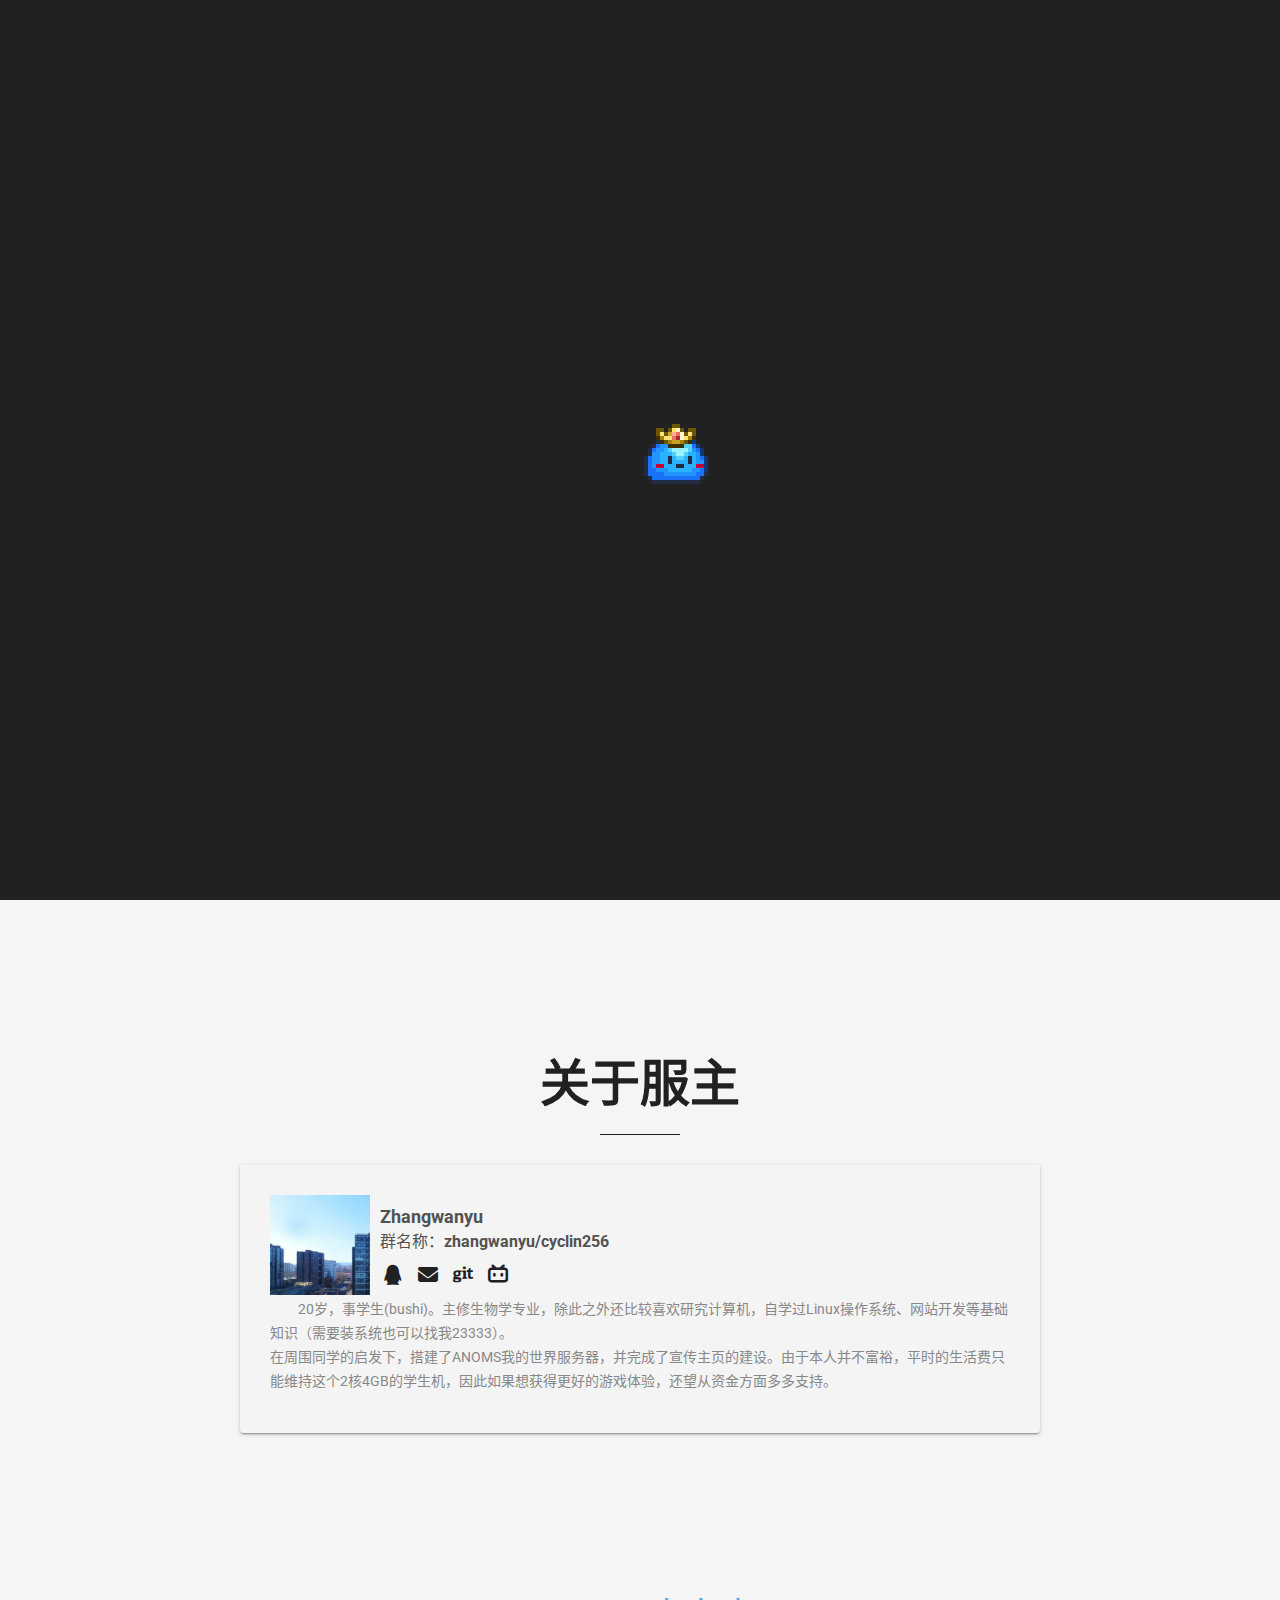
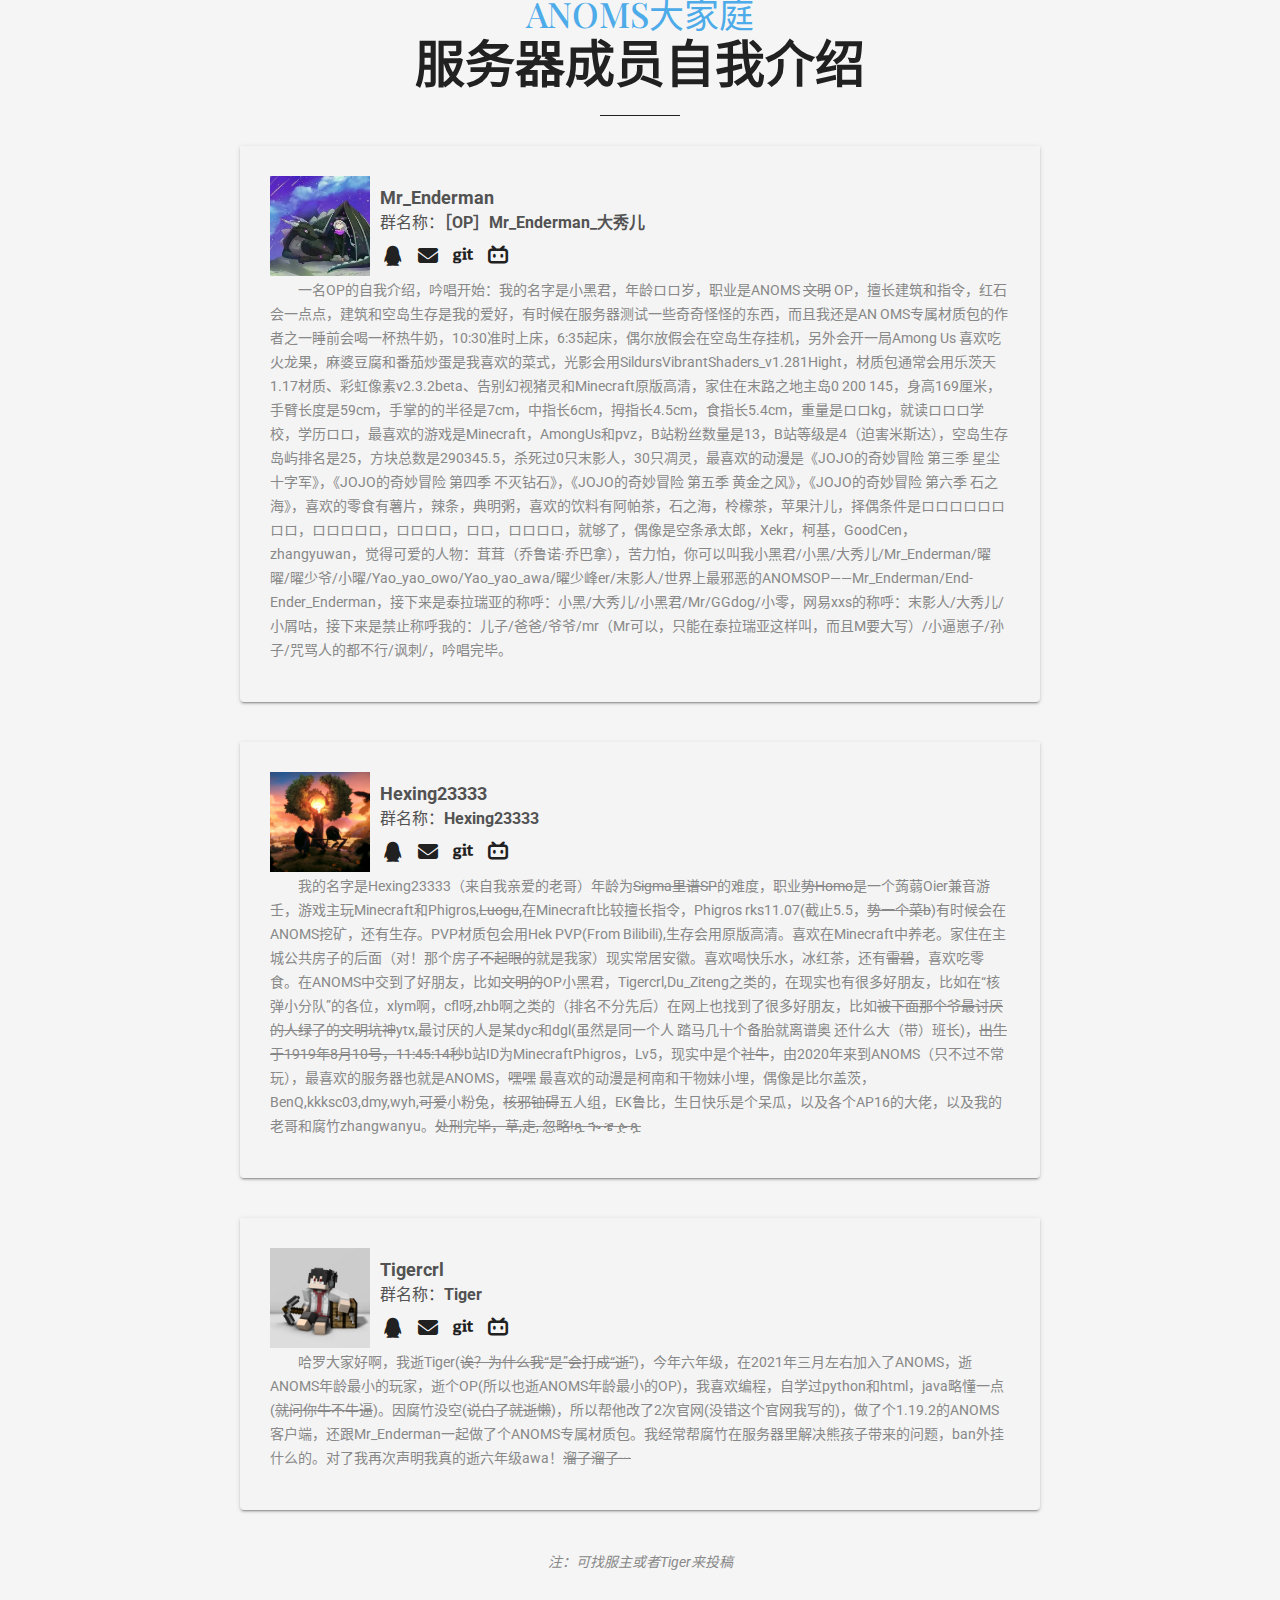
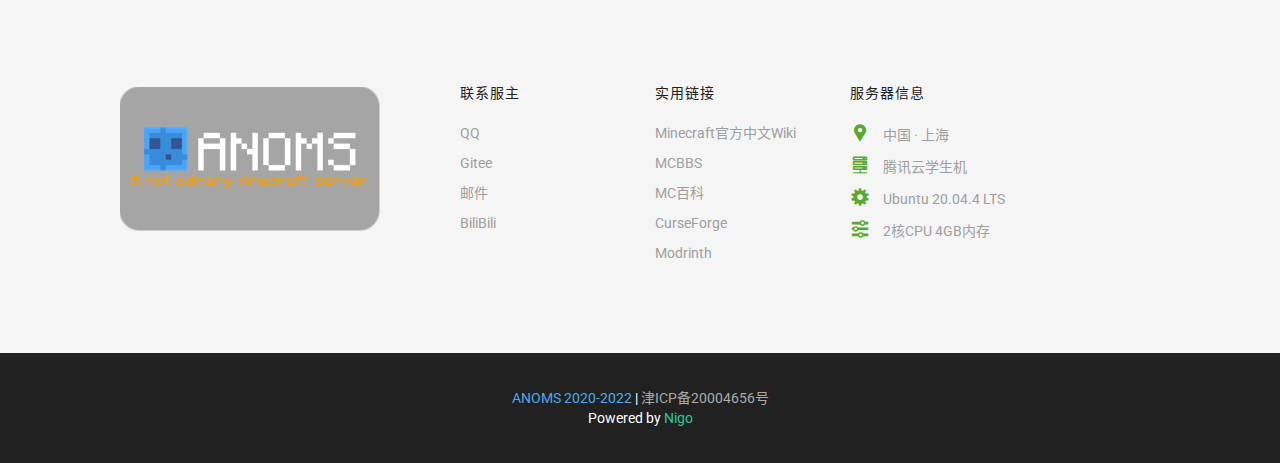
==== about/index.html @ 19be26cc "网站更新220824-1" ====
﻿<!DOCTYPE html>
<!-- ANOMS官网 By Tigercrl -->
<html lang="zh-CN">
<head>
<!-- Base Link -->
<base href="http://anoms-top.github.io/" />

<meta charset="utf-8">
<meta name="viewport" content="width=device-width, initial-scale=1">
<meta http-equiv="X-UA-Compatible" content="IE=edge">
<title>关于我们 - ANOMS纯净生存服务器</title>
<link rel="shortcut icon" href="assets/images/favicon.ico">

<!-- Core Style Sheets -->
<link rel="stylesheet" href="assets/css/master.css">
<!-- Responsive Style Sheets -->
<link rel="stylesheet" href="assets/css/responsive.css">
<!-- Revolution Style Sheets -->
<link rel="stylesheet" type="text/css" href="revolution/css/settings.css">
<link rel="stylesheet" type="text/css" href="revolution/css/layers.css">
<link rel="stylesheet" type="text/css" href="revolution/css/navigation.css">
<!-- LightBox Style Sheets -->
<link href="assets/css/lightbox.css" rel="stylesheet">
<!-- Card -->
<link rel="stylesheet" href="assets/css/card.css">
<!-- Font Awesome -->
<link rel="stylesheet" href="https://cdnjs.cloudflare.com/ajax/libs/font-awesome/6.1.1/css/all.min.css">
<!-- Server Player Counter -->
<script src="assets/js/mc-player-counter.min.js"></script>

</head>
<body>

<!--== Loader Start ==-->
<div id="loader-overlay">
  <noscript><span><p align="center"><strong class="white-color"><br>抱歉，ANOMS官网无法在无JavaScript环境下正常运行~~</strong></p></span></noscript>
  <div class="loader">
    <img src="assets/images/loader.gif" alt="加载中..."/>
  </div>
</div>
<!--== Loader End ==-->

<!--== Wrapper Start ==-->
<div class="wrapper">

  <!--== Header Start ==-->
  <nav class="navbar navbar-default navbar-fixed navbar-transparent white bootsnav on no-full no-border navbar-scrollspy">
    <div class="container">
      <!--== Start Header Navigation ==-->
      <div class="navbar-header">
        <button type="button" class="navbar-toggle" data-toggle="collapse" data-target="#navbar-menu"> <i class="tr-icon ion-android-menu"></i> </button>
        <div class="logo"> <a href="/"> <img class="logo logo-display" src="assets/images/logo-white.png"> <img class="logo logo-scrolled" src="assets/images/logo-black.png"> </a> </div>
      </div>
      <!--== End Header Navigation ==-->

      <!--== Collect the nav links, forms, and other content for toggling ==-->
      <div class="collapse navbar-collapse" id="navbar-menu">
        <ul class="nav navbar-nav navbar-center" data-in="fadeIn" data-out="fadeOut">
          <li><a class="page-scroll" href="/">主页</a></li>
          <li><a class="page-scroll" href="join/">进服说明</a></li>
          <li><a class="page-scroll" href="about/"><span class="blue-color">关于我们</span></a></li>
          <li class="dropdown"><a href="download/" class="dropdown-toggle" data-toggle="dropdown">下载</a>
            <ul class="dropdown-menu">
              <li>
                <a href="download/#modpacks">基础版整合包</a>
              </li>
              <li>
                <a href="download/#modpacks">豪华版整合包</a>
              </li>
              <li>
                <a href="download/#modpacks">Tiger的1.19辅助模组客户端</a>
              </li>
              <li>
                <a href="download/#modpacks">基岩版1.19.0安卓客户端</a>
              </li>
              <li>
                <a href="download/#resourcepacks">ANOMS专属材质包</a>
              </li>
              <li>
                <a href="download/#maps">ANOMS一周目地图</a>
              </li>
            </ul>
          </li>
          <li><a class="page-scroll" href="gallery/">画廊</a></li>
          <li><a class="page-scroll" href="blogs/">博客</a></li>
          <li><a class="page-scroll" href="donate/">捐赠</a></li>
          <li><a class="page-scroll" href="comments/">留言板</a></li>
          <li><a class="page-scroll" href="http://www.anoms.top:81/">旧版官网</a></li>
        </ul>
      </div>
      <!--== /.navbar-collapse ==-->
    </div>

  </nav>
 <!--== Header End ==-->

 <!--== Page Title Start ==-->
 <div class="transition-none">
     <section class="title-hero-bg parallax-effect" style="background-image: url(assets/images/slides/bg-1.png);">
       <div class="container">
         <div class="row">
           <div class="col-md-12">
             <div class="page-title text-center white-color">
               <h1 class="play-font font-300">关于我们</h1>
               <div class="breadcrumb mt-20">
                   <!-- Breadcrumb Start -->
                       <ul>
                         <li><a href="/">主页</a></li>
                         <li><a href="about/">关于我们</a></li>
                       </ul>
                   <!-- Breadcrumb End -->
               </div>
             </div>
           </div>
         </div>

       </div>
     </section>
 </div>
 <!--== Page Title End ==-->

 <!--== About Server Start ==-->
 <section id="why-donate" class="pb-0">
    <div class="col-md-6 col-sm-4 bg-flex bg-flex-right">
      <div class="bg-flex-holder bg-flex-cover" style="background-image: url(assets/images/logo-about.png);"></div>
    </div>
    <div class="container">
      <div class="col-md-5 col-sm-7">
        <div class="section-title">
          <h2 class="play-font blue-color">关于</h2>
          <h1 class="roboto-font text-uppercase dark-color">ANOMS服务器</h1>
          <hr class="left-line blue-bg">
        </div>
        <font size="3"><p><i class="icofont icofont-social-google-map blue-color"></i> 服务器位置：中国 · 上海<br><i class="icofont icofont-server blue-color"></i> 云服务器供应商：腾讯云<br><i class="icofont icofont-gear blue-color"></i> 操作系统：Ubuntu 20.04.4 LTS<br><i class="icofont icofont-settings blue-color"></i> 服务器配置：2核CPU 4GB内存<br><br><i class="icofont icofont-game blue-color"></i> Minecraft服务器版本：Spigot 1.17<br><i class="icofont icofont-ui-user blue-color"></i> 当前人数：<span data-playercounter-ip="www.anoms.top:25565" data-playercounter-refreshRate="15000" data-playercounter-format="{online} / {max}" ></span></p></font><br><br><br><br>
      </div>
    </div>
 </section>
 <!--== About Server End ==-->

 <!--== About Owner Start ==-->
 <section id="donate" class="pb-0">
   <div class="container-fluid remove-padding">
     <div class="row">
       <div class="col-md-12 text-center">
         <div class="section-title">
           <h1 class="roboto-font text-uppercase">关于服主</h1>
           <hr class="center_line dark-bg">
         </div>
       </div>
     </div>

     <div class="card">
      <div class="card_img">
        <img src="assets/images/avatars/Zhangwanyu.png" />
      </div>
      <div class="card_title">
        <p><font size="4"><b>Zhangwanyu</b></font><br><font size="3">群名称：<b>zhangwanyu/cyclin256</b></font></p>
      </div>
      <div class="card_site">
        <a href="tencent://message/?uin=1738296705&Site=&Menu=yes" target="_blank"><i class="fab fa-qq fa-fw"></i></a>&ensp;
        <a href="mailto:1738296705@qq.com" target="_blank"><i class="fa fa-envelope fa-fw"></i></a>&ensp;
        <a href="https://gitee.com/warrenz" target="_blank"><i class="fab fa-git fa-fw"></i></a>&ensp;
        <a href="https://space.bilibili.com/398122142" target="_blank"><i class="fab fa-bilibili fa-fw"></i></a>
      </div>
      <p class="card_desc">&emsp;&emsp;20岁，事学生(bushi)。主修生物学专业，除此之外还比较喜欢研究计算机，自学过Linux操作系统、网站开发等基础知识（需要装系统也可以找我23333）。<br>在周围同学的启发下，搭建了ANOMS我的世界服务器，并完成了宣传主页的建设。由于本人并不富裕，平时的生活费只能维持这个2核4GB的学生机，因此如果想获得更好的游戏体验，还望从资金方面多多支持。</p>
    </div><br><br>
 </section>
 <!--== About Owner End ==-->

 <!--== Player Self Introduction Start ==-->
 <section id="thanks" class="pb-0">
   <div class="container-fluid remove-padding">
     <div class="row">
       <div class="col-md-12 text-center">
         <div class="section-title">
           <h2 class="play-font blue-color">ANOMS大家庭</h2>
           <h1 class="roboto-font text-uppercase">服务器成员自我介绍</h1>
           <hr class="center_line dark-bg">
         </div>
       </div>
     </div>

    <div class="card">
      <div class="card_img">
        <img src="assets/images/avatars/Mr_Enderman.png" />
      </div>
      <div class="card_title">
        <p><font size="4"><b>Mr_Enderman</b></font><br><font size="3">群名称：<b>［OP］Mr_Enderman_大秀儿</b></font></p>
      </div>
      <div class="card_site">
        <a href="tencent://message/?uin=1872183372&Site=&Menu=yes" target="_blank"><i class="fab fa-qq fa-fw"></i></a>&ensp;
        <a href="mailto:1872183372@qq.com" target="_blank"><i class="fa fa-envelope fa-fw"></i></a>&ensp;
        <a href="https://gitee.com/Mr_Enderman_awa" target="_blank"><i class="fab fa-git fa-fw"></i></a>&ensp;
        <a href="https://space.bilibili.com/1019751414" target="_blank"><i class="fab fa-bilibili fa-fw"></i></a>
      </div>
      <p class="card_desc">&emsp;&emsp;一名OP的自我介绍，吟唱开始：我的名字是小黑君，年龄ロロ岁，职业是ANOMS <del>文明</del> OP，擅长建筑和指令，红石会一点点，建筑和空岛生存是我的爱好，有时候在服务器测试一些奇奇怪怪的东西，而且我还是AN OMS专属材质包的作者之一睡前会喝一杯热牛奶，10:30准时上床，6:35起床，偶尔放假会在空岛生存挂机，另外会开一局Among Us 喜欢吃火龙果，麻婆豆腐和番茄炒蛋是我喜欢的菜式，光影会用SildursVibrantShaders_v1.281Hight，材质包通常会用乐茨天1.17材质、彩虹像素v2.3.2beta、告别幻视猪灵和Minecraft原版高清，家住在末路之地主岛0 200 145，身高169厘米，手臂长度是59cm，手掌的的半径是7cm，中指长6cm，拇指长4.5cm，食指长5.4cm，重量是ロロkg，就读ロロロ学校，学历ロロ，最喜欢的游戏是Minecraft，AmongUs和pvz，B站粉丝数量是13，B站等级是4（迫害米斯达），空岛生存岛屿排名是25，方块总数是290345.5，杀死过0只末影人，30只凋灵，最喜欢的动漫是《JOJO的奇妙冒险 第三季 星尘十字军》，《JOJO的奇妙冒险 第四季 不灭钻石》，《JOJO的奇妙冒险 第五季 黄金之风》，《JOJO的奇妙冒险 第六季 石之海》，喜欢的零食有薯片，辣条，典明粥，喜欢的饮料有阿帕茶，石之海，柃檬茶，苹果汁儿，择偶条件是ロロロロロロロロ，ロロロロロ，ロロロロ，ロロ，ロロロロ，就够了，偶像是空条承太郎，Xekr，柯基，GoodCen，zhangyuwan，觉得可爱的人物：茸茸（乔鲁诺·乔巴拿），苦力怕，你可以叫我小黑君/小黑/大秀儿/Mr_Enderman/曜曜/曜少爷/小曜/Yao_yao_owo/Yao_yao_awa/曜少峰er/末影人/世界上最邪恶的ANOMSOP——Mr_Enderman/End- Ender_Enderman，接下来是泰拉瑞亚的称呼：小黑/大秀儿/小黑君/Mr/GGdog/小零，网易xxs的称呼：末影人/大秀儿/小屑咕，接下来是禁止称呼我的：儿子/爸爸/爷爷/mr（Mr可以，只能在泰拉瑞亚这样叫，而且M要大写）/小逼崽子/孙子/咒骂人的都不行/讽刺/，吟唱完毕。</p>
    </div><br><br>

    <div class="card">
      <div class="card_img">
        <img src="assets/images/avatars/Hexing23333.png" />
      </div>
      <div class="card_title">
        <p><font size="4"><b>Hexing23333</b></font><br><font size="3">群名称：<b>Hexing23333</b></font></p>
      </div>
      <div class="card_site">
        <a href="tencent://message/?uin=2531798579&Site=&Menu=yes" target="_blank"><i class="fab fa-qq fa-fw"></i></a>&ensp;
        <a href="mailto:2531798579@qq.com" target="_blank"><i class="fa fa-envelope fa-fw"></i></a>&ensp;
        <a href="https://gitee.com/HexFromIng" target="_blank"><i class="fab fa-git fa-fw"></i></a>&ensp;
        <a href="https://space.bilibili.com/506007494" target="_blank"><i class="fab fa-bilibili fa-fw"></i></a>
      </div>
      <p class="card_desc">&emsp;&emsp;我的名字是Hexing23333（来自我亲爱的老哥）年龄为<del>Sigma里谱SP</del>的难度，职业<del>势Homo</del>是一个蒟蒻Oier兼音游壬，游戏主玩Minecraft和Phigros,<del>Luogu</del>,在Minecraft比较擅长指令，Phigros rks11.07(截止5.5，<del>势一个菜b</del>)有时候会在ANOMS挖矿，还有生存。PVP材质包会用Hek PVP(From Bilibili),生存会用原版高清。喜欢在Minecraft中养老。家住在主城公共房子的后面（对！那个房子<del>不起眼的</del>就是我家）现实常居安徽。喜欢喝快乐水，冰红茶，还有<del>雷碧</del>，喜欢吃零食。在ANOMS中交到了好朋友，比如<del>文明的</del>OP小黑君，Tigercrl,Du_Ziteng之类的，在现实也有很多好朋友，比如在“核弹小分队”的各位，xlym啊，cfl呀,zhb啊之类的（排名不分先后）在网上也找到了很多好朋友，比如<del>被下面那个爷最讨厌的人绿了的文明坑神</del>ytx,最讨厌的人是某dyc和dgl(虽然是同一个人 踏马几十个备胎就离谱奥 还什么大（带）班长)，<del>出生于1919年8月10号，11:45:14秒</del>b站ID为MinecraftPhigros，Lv5，现实中是个<del>社牛</del>，由2020年来到ANOMS（只不过不常玩），最喜欢的服务器也就是ANOMS，<del>嘿嘿</del> 最喜欢的动漫是柯南和干物妹小埋，偶像是比尔盖茨，BenQ,kkksc03,dmy,wyh,<del>可爱</del>小粉兔，<del>核邪铀碍</del>五人组，EK鲁比，生日快乐是个呆瓜，以及各个AP16的大佬，以及我的老哥和腐竹zhangwanyu。<del>处刑完毕，草,走, 忽略!ጿ ኈ ቼ ዽ ጿ</del></p>
    </div><br><br>

    <div class="card">
      <div class="card_img">
        <img src="assets/images/avatars/Tigercrl.png" />
      </div>
      <div class="card_title">
        <p><font size="4"><b>Tigercrl</b></font><br><font size="3">群名称：<b>Tiger</b></font></p>
      </div>
      <div class="card_site">
        <a href="tencent://message/?uin=1577438625&Site=&Menu=yes" target="_blank"><i class="fab fa-qq fa-fw"></i></a>&ensp;
        <a href="mailto:1577438625@qq.com" target="_blank"><i class="fa fa-envelope fa-fw"></i></a>&ensp;
        <a href="https://gitee.com/Tigercrl" target="_blank"><i class="fab fa-git fa-fw"></i></a>&ensp;
        <a href="https://space.bilibili.com/627638767" target="_blank"><i class="fab fa-bilibili fa-fw"></i></a>
      </div>
      <p class="card_desc">&emsp;&emsp;哈罗大家好啊，我逝Tiger(<del>诶？为什么我“是”会打成“逝”</del>)，今年六年级，在2021年三月左右加入了ANOMS，逝ANOMS年龄最小的玩家，逝个OP(所以也逝ANOMS年龄最小的OP)，我喜欢编程，自学过python和html，java略懂一点(<del>就问你牛不牛逼</del>)。因腐竹没空(<del>说白了就逝懒</del>)，所以帮他改了2次官网(没错这个官网我写的)，做了个1.19.2的ANOMS客户端，还跟Mr_Enderman一起做了个ANOMS专属材质包。我经常帮腐竹在服务器里解决熊孩子带来的问题，ban外挂什么的。对了我再次声明我真的逝六年级awa！<del>溜了溜了···</del></p>
    </div><br><br>

     <p align="center"><i>注：可找服主或者Tiger来投稿</i>

   </div>
 </section>
 <!--== Player Self Introduction End ==-->

  <!--== Footer Start ==-->
  <footer class="footer" id="footer">
    <div class="footer-main">
      <div class="container">
        <div class="row">
          <div class="col-sm-6 col-md-4">
            <div class="widget widget-text">
              <div class="logo-footer"><br><a href="/"> <img class="img-responsive" src="assets/images/logo-footer-dark.png" alt=""></a> </div>
            </div>
          </div>
          <div class="col-sm-6 col-md-2">
            <div class="widget widget-links">
              <h5 class="widget-title">联系服主</h5>
              <ul>
                <li><a href="tencent://message/?uin=1738296705&Site=&Menu=yes" target="_blank">QQ</a></li>
                <li><a href="https://gitee.com/warrenz" target="_blank">Gitee</a></li>
                <li><a href="mailto:1738296705@qq.com">邮件</a></li>
                <li><a href="https://space.bilibili.com/398122142" target="_blank">BiliBili</a></li>
              </ul>
            </div>
          </div>
          <div class="col-sm-6 col-md-2">
            <div class="widget widget-links">
              <h5 class="widget-title">实用链接</h5>
              <ul>
                <li><a href="https://minecraft.fandom.com/zh/wiki/Minecraft_Wiki" target="_blank">Minecraft官方中文Wiki</a></li>
                <li><a href="https://www.mcbbs.net/" target="_blank">MCBBS</a></li>
                <li><a href="https://www.mcmod.cn/" target="_blank">MC百科</a></li>
                <li><a href="https://www.curseforge.com/minecraft/mc-mods" target="_blank">CurseForge</a></li>
                <li><a href="https://www.modrinth.com/" target="_blank">Modrinth</a></li>
              </ul>
            </div>
          </div>
          <div class="col-sm-6 col-md-4">
            <div class="widget widget-text widget-links">
              <h5 class="widget-title">服务器信息</h5>
              <ul>
                <li> <i class="icofont icofont-social-google-map"></i> 中国 · 上海</li>
                <li> <i class="icofont icofont-server"></i> 腾讯云学生机</li>
                <li> <i class="icofont icofont-gear"></i> <a href="https://cn.ubuntu.com/" target="_blank">Ubuntu 20.04.4 LTS</a> </li>
                <li> <i class="icofont icofont-settings"></i> 2核CPU 4GB内存</li>
              </ul>
            </div>
          </div>
        </div>
      </div>
    </div>
    <div class="footer-copyright">
      <div class="container">
        <div class="row">
          <div class="col-md-12">
            <div class="copy-right text-center"><span class="blue-color">ANOMS 2020-2022</span> | <a href="http://beian.miit.gov.cn/" class="grey-color" target="_blank">津ICP备20004656号</a></div>
            <div class="copy-right text-center">Powered by <span class="green-color">Nigo</span></div>
          </div>
        </div>
      </div>
    </div>
  </footer>
  <!--== Footer End ==-->

</div>
<!--== Wrapper End ==-->

<!--== Javascript Plugins ==-->
<script src="http://www.google.cn/maps/api/js?key=AIzaSyDJNGOwO2hJpJ9kz8e0UUPjZhEbgDJTTXE"></script>
<script src="assets/js/jquery.min.js"></script>
<script src="assets/js/smoothscroll.js"></script>
<script src="assets/js/plugins.js"></script>
<script src="assets/js/master.js"></script>
<script src="assets/js/lightbox.min.js"></script>
<script src="assets/js/awa.js"></script>

<!-- Revolution js Files -->
<script src="revolution/js/jquery.themepunch.tools.min.js"></script>
<script src="revolution/js/jquery.themepunch.revolution.min.js"></script>
<script src="revolution/js/revolution.extension.actions.min.js"></script>
<script src="revolution/js/revolution.extension.carousel.min.js"></script>
<script src="revolution/js/revolution.extension.kenburn.min.js"></script>
<script src="revolution/js/revolution.extension.layeranimation.min.js"></script>
<script src="revolution/js/revolution.extension.migration.min.js"></script>
<script src="revolution/js/revolution.extension.navigation.min.js"></script>
<script src="revolution/js/revolution.extension.parallax.min.js"></script>
<script src="revolution/js/revolution.extension.slideanims.min.js"></script>
<script src="revolution/js/revolution.extension.video.min.js"></script>
<!--== Javascript Plugins End ==-->

</body>
</html>
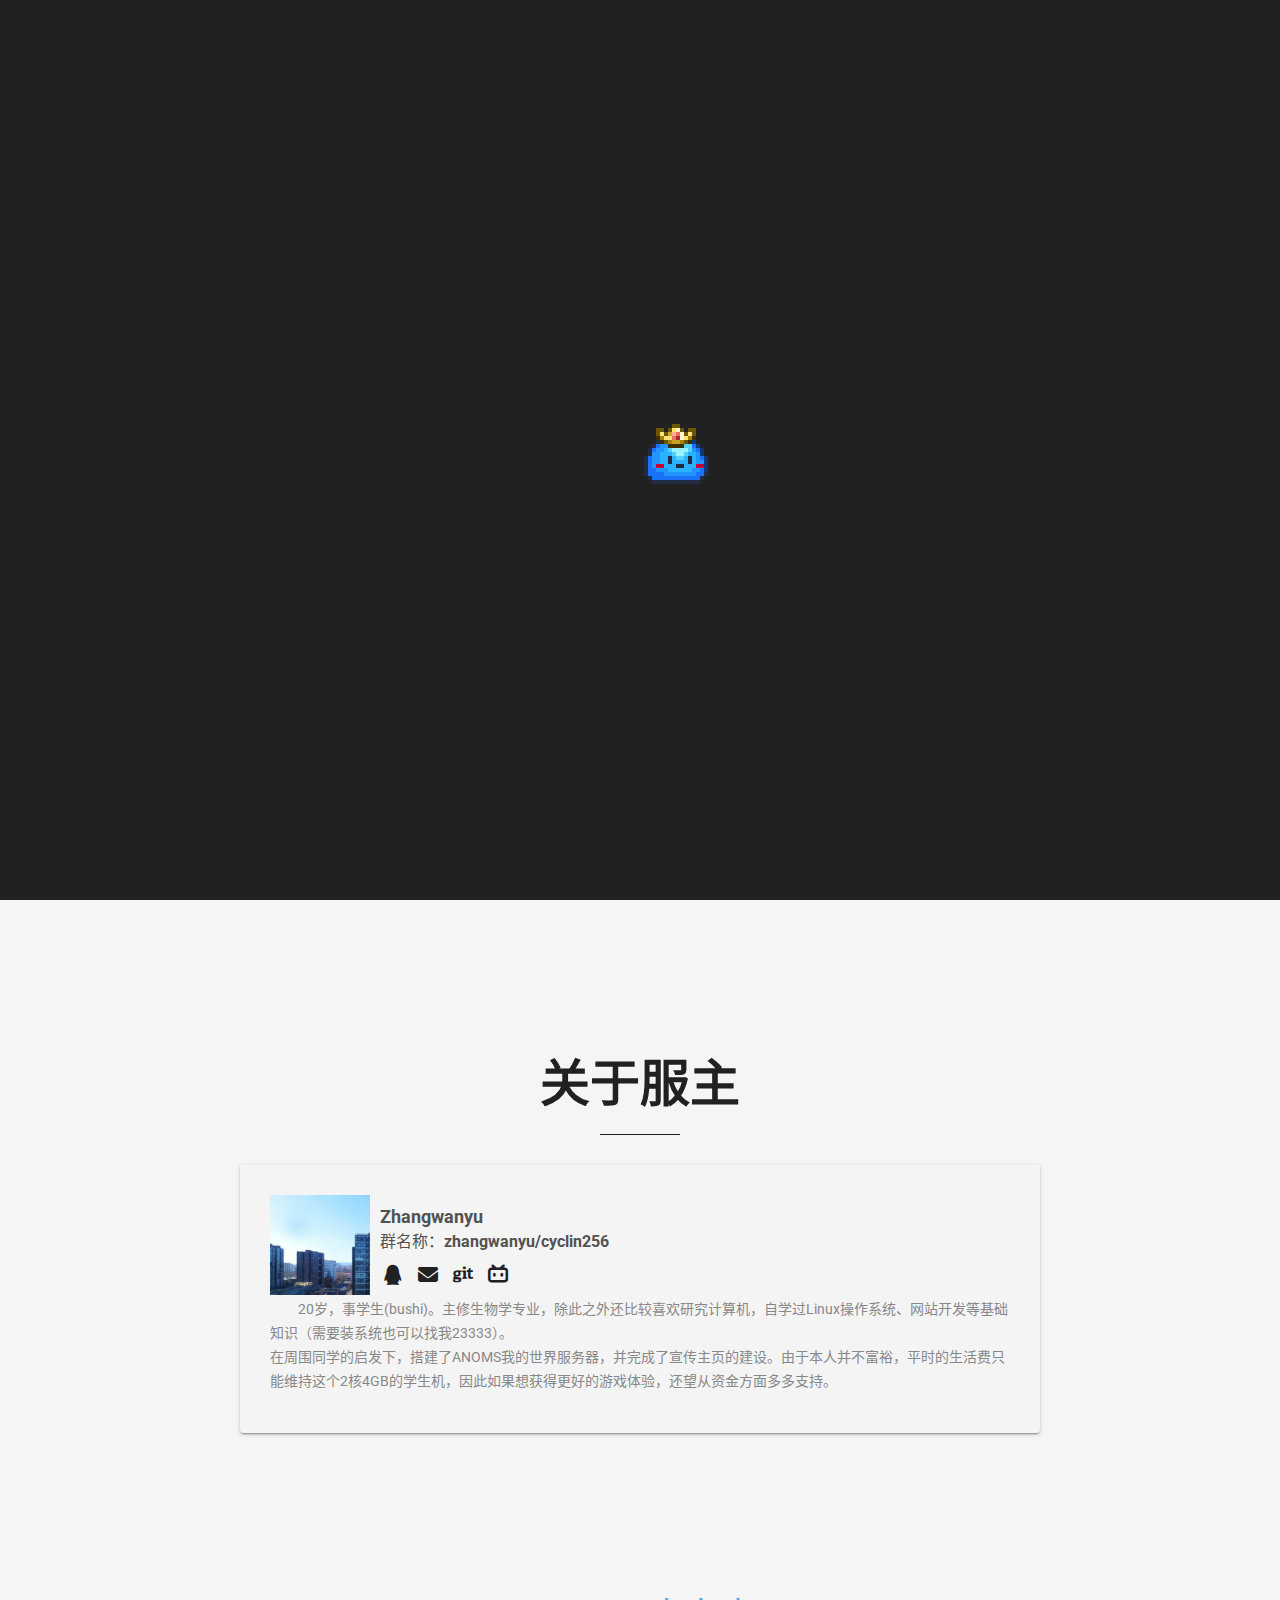
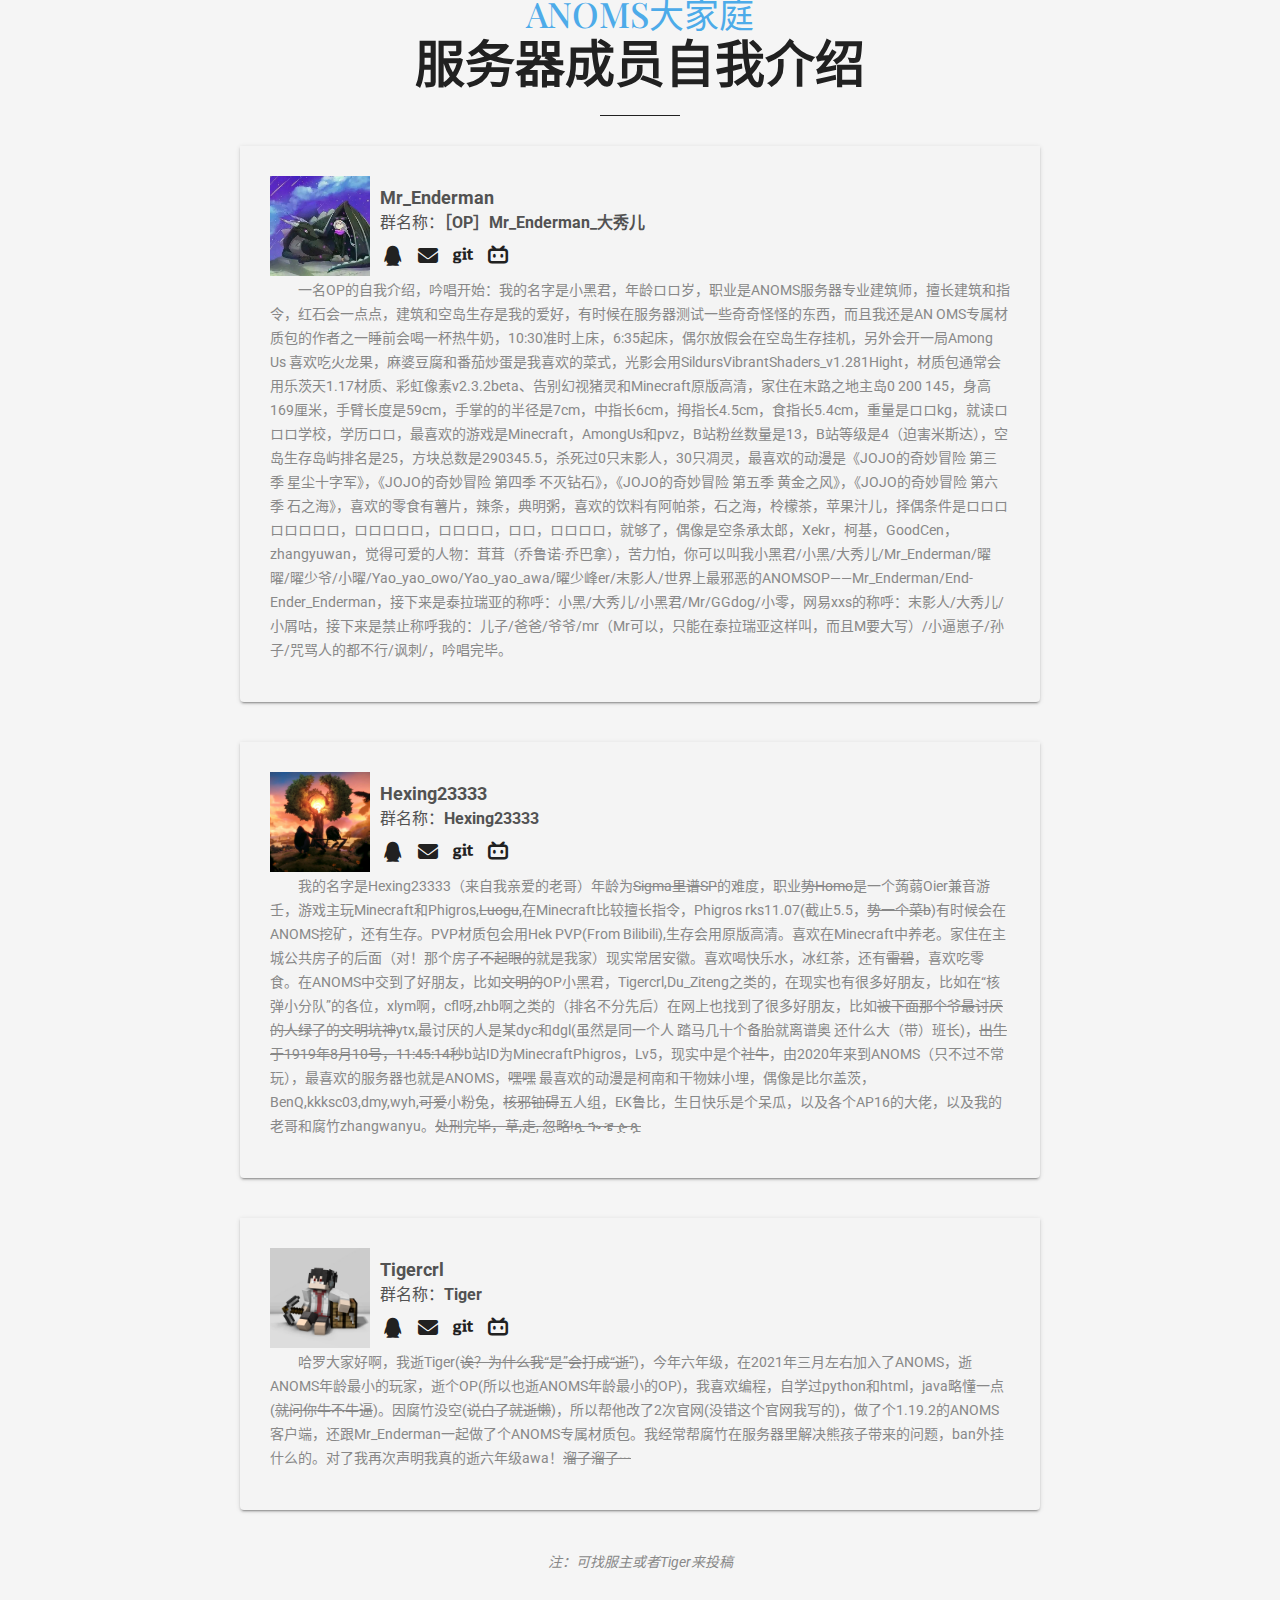
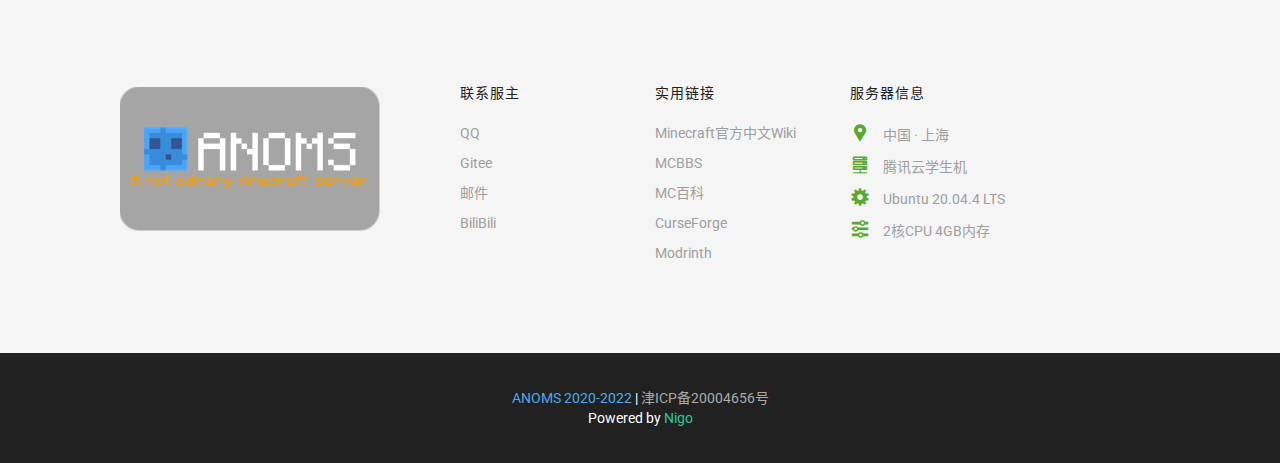
==== commit 97ccdfb8: "网站更新220828-1" ====
--- a/about/index.html
+++ b/about/index.html
@@ -3,7 +3,7 @@
 <html lang="zh-CN">
 <head>
 <!-- Base Link -->
-<base href="http://anoms-top.github.io/" />
+<base href="https://anoms-top.github.io/" />
 
 <meta charset="utf-8">
 <meta name="viewport" content="width=device-width, initial-scale=1">
@@ -85,7 +85,7 @@
           <li><a class="page-scroll" href="blogs/">博客</a></li>
           <li><a class="page-scroll" href="donate/">捐赠</a></li>
           <li><a class="page-scroll" href="comments/">留言板</a></li>
-          <li><a class="page-scroll" href="http://www.anoms.top:81/">旧版官网</a></li>
+          <li><a class="page-scroll" href="http://www.anoms.top:8080/">服务器实时地图</a></li>
         </ul>
       </div>
       <!--== /.navbar-collapse ==-->
@@ -131,7 +131,7 @@
           <h1 class="roboto-font text-uppercase dark-color">ANOMS服务器</h1>
           <hr class="left-line blue-bg">
         </div>
-        <font size="3"><p><i class="icofont icofont-social-google-map blue-color"></i> 服务器位置：中国 · 上海<br><i class="icofont icofont-server blue-color"></i> 云服务器供应商：腾讯云<br><i class="icofont icofont-gear blue-color"></i> 操作系统：Ubuntu 20.04.4 LTS<br><i class="icofont icofont-settings blue-color"></i> 服务器配置：2核CPU 4GB内存<br><br><i class="icofont icofont-game blue-color"></i> Minecraft服务器版本：Spigot 1.17<br><i class="icofont icofont-ui-user blue-color"></i> 当前人数：<span data-playercounter-ip="www.anoms.top:25565" data-playercounter-refreshRate="15000" data-playercounter-format="{online} / {max}" ></span></p></font><br><br><br><br>
+        <font size="3"><p><i class="icofont icofont-social-google-map blue-color"></i> 服务器位置：中国 · 上海<br><i class="icofont icofont-server blue-color"></i> 云服务器供应商：腾讯云<br><i class="icofont icofont-gear blue-color"></i> 操作系统：Ubuntu 20.04.4 LTS<br><i class="icofont icofont-settings blue-color"></i> 服务器配置：2核CPU 4GB内存<br><br><i class="icofont icofont-game blue-color"></i> Minecraft服务器版本：Spigot 1.17<br><i class="icofont icofont-ui-user blue-color"></i> 当前人数：<span data-playercounter-ip="www.anoms.top:25565" data-playercounter-refreshRate="15000" data-playercounter-format="{online} / {max}" >加载中...</span></p></font><br><br><br><br>
       </div>
     </div>
  </section>
@@ -149,7 +149,7 @@
        </div>
      </div>
 
-     <div class="card">
+     <div class="card" id="Zhangwanyu">
       <div class="card_img">
         <img src="assets/images/avatars/Zhangwanyu.png" />
       </div>
@@ -180,7 +180,7 @@
        </div>
      </div>
 
-    <div class="card">
+    <div class="card" id="Mr_Enderman">
       <div class="card_img">
         <img src="assets/images/avatars/Mr_Enderman.png" />
       </div>
@@ -193,10 +193,10 @@
         <a href="https://gitee.com/Mr_Enderman_awa" target="_blank"><i class="fab fa-git fa-fw"></i></a>&ensp;
         <a href="https://space.bilibili.com/1019751414" target="_blank"><i class="fab fa-bilibili fa-fw"></i></a>
       </div>
-      <p class="card_desc">&emsp;&emsp;一名OP的自我介绍，吟唱开始：我的名字是小黑君，年龄ロロ岁，职业是ANOMS <del>文明</del> OP，擅长建筑和指令，红石会一点点，建筑和空岛生存是我的爱好，有时候在服务器测试一些奇奇怪怪的东西，而且我还是AN OMS专属材质包的作者之一睡前会喝一杯热牛奶，10:30准时上床，6:35起床，偶尔放假会在空岛生存挂机，另外会开一局Among Us 喜欢吃火龙果，麻婆豆腐和番茄炒蛋是我喜欢的菜式，光影会用SildursVibrantShaders_v1.281Hight，材质包通常会用乐茨天1.17材质、彩虹像素v2.3.2beta、告别幻视猪灵和Minecraft原版高清，家住在末路之地主岛0 200 145，身高169厘米，手臂长度是59cm，手掌的的半径是7cm，中指长6cm，拇指长4.5cm，食指长5.4cm，重量是ロロkg，就读ロロロ学校，学历ロロ，最喜欢的游戏是Minecraft，AmongUs和pvz，B站粉丝数量是13，B站等级是4（迫害米斯达），空岛生存岛屿排名是25，方块总数是290345.5，杀死过0只末影人，30只凋灵，最喜欢的动漫是《JOJO的奇妙冒险 第三季 星尘十字军》，《JOJO的奇妙冒险 第四季 不灭钻石》，《JOJO的奇妙冒险 第五季 黄金之风》，《JOJO的奇妙冒险 第六季 石之海》，喜欢的零食有薯片，辣条，典明粥，喜欢的饮料有阿帕茶，石之海，柃檬茶，苹果汁儿，择偶条件是ロロロロロロロロ，ロロロロロ，ロロロロ，ロロ，ロロロロ，就够了，偶像是空条承太郎，Xekr，柯基，GoodCen，zhangyuwan，觉得可爱的人物：茸茸（乔鲁诺·乔巴拿），苦力怕，你可以叫我小黑君/小黑/大秀儿/Mr_Enderman/曜曜/曜少爷/小曜/Yao_yao_owo/Yao_yao_awa/曜少峰er/末影人/世界上最邪恶的ANOMSOP——Mr_Enderman/End- Ender_Enderman，接下来是泰拉瑞亚的称呼：小黑/大秀儿/小黑君/Mr/GGdog/小零，网易xxs的称呼：末影人/大秀儿/小屑咕，接下来是禁止称呼我的：儿子/爸爸/爷爷/mr（Mr可以，只能在泰拉瑞亚这样叫，而且M要大写）/小逼崽子/孙子/咒骂人的都不行/讽刺/，吟唱完毕。</p>
+      <p class="card_desc">&emsp;&emsp;一名OP的自我介绍，吟唱开始：我的名字是小黑君，年龄ロロ岁，职业是ANOMS服务器专业建筑师，擅长建筑和指令，红石会一点点，建筑和空岛生存是我的爱好，有时候在服务器测试一些奇奇怪怪的东西，而且我还是AN OMS专属材质包的作者之一睡前会喝一杯热牛奶，10:30准时上床，6:35起床，偶尔放假会在空岛生存挂机，另外会开一局Among Us 喜欢吃火龙果，麻婆豆腐和番茄炒蛋是我喜欢的菜式，光影会用SildursVibrantShaders_v1.281Hight，材质包通常会用乐茨天1.17材质、彩虹像素v2.3.2beta、告别幻视猪灵和Minecraft原版高清，家住在末路之地主岛0 200 145，身高169厘米，手臂长度是59cm，手掌的的半径是7cm，中指长6cm，拇指长4.5cm，食指长5.4cm，重量是ロロkg，就读ロロロ学校，学历ロロ，最喜欢的游戏是Minecraft，AmongUs和pvz，B站粉丝数量是13，B站等级是4（迫害米斯达），空岛生存岛屿排名是25，方块总数是290345.5，杀死过0只末影人，30只凋灵，最喜欢的动漫是《JOJO的奇妙冒险 第三季 星尘十字军》，《JOJO的奇妙冒险 第四季 不灭钻石》，《JOJO的奇妙冒险 第五季 黄金之风》，《JOJO的奇妙冒险 第六季 石之海》，喜欢的零食有薯片，辣条，典明粥，喜欢的饮料有阿帕茶，石之海，柃檬茶，苹果汁儿，择偶条件是ロロロロロロロロ，ロロロロロ，ロロロロ，ロロ，ロロロロ，就够了，偶像是空条承太郎，Xekr，柯基，GoodCen，zhangyuwan，觉得可爱的人物：茸茸（乔鲁诺·乔巴拿），苦力怕，你可以叫我小黑君/小黑/大秀儿/Mr_Enderman/曜曜/曜少爷/小曜/Yao_yao_owo/Yao_yao_awa/曜少峰er/末影人/世界上最邪恶的ANOMSOP——Mr_Enderman/End- Ender_Enderman，接下来是泰拉瑞亚的称呼：小黑/大秀儿/小黑君/Mr/GGdog/小零，网易xxs的称呼：末影人/大秀儿/小屑咕，接下来是禁止称呼我的：儿子/爸爸/爷爷/mr（Mr可以，只能在泰拉瑞亚这样叫，而且M要大写）/小逼崽子/孙子/咒骂人的都不行/讽刺/，吟唱完毕。</p>
     </div><br><br>
 
-    <div class="card">
+    <div class="card" id="Hexing23333">
       <div class="card_img">
         <img src="assets/images/avatars/Hexing23333.png" />
       </div>
@@ -212,7 +212,7 @@
       <p class="card_desc">&emsp;&emsp;我的名字是Hexing23333（来自我亲爱的老哥）年龄为<del>Sigma里谱SP</del>的难度，职业<del>势Homo</del>是一个蒟蒻Oier兼音游壬，游戏主玩Minecraft和Phigros,<del>Luogu</del>,在Minecraft比较擅长指令，Phigros rks11.07(截止5.5，<del>势一个菜b</del>)有时候会在ANOMS挖矿，还有生存。PVP材质包会用Hek PVP(From Bilibili),生存会用原版高清。喜欢在Minecraft中养老。家住在主城公共房子的后面（对！那个房子<del>不起眼的</del>就是我家）现实常居安徽。喜欢喝快乐水，冰红茶，还有<del>雷碧</del>，喜欢吃零食。在ANOMS中交到了好朋友，比如<del>文明的</del>OP小黑君，Tigercrl,Du_Ziteng之类的，在现实也有很多好朋友，比如在“核弹小分队”的各位，xlym啊，cfl呀,zhb啊之类的（排名不分先后）在网上也找到了很多好朋友，比如<del>被下面那个爷最讨厌的人绿了的文明坑神</del>ytx,最讨厌的人是某dyc和dgl(虽然是同一个人 踏马几十个备胎就离谱奥 还什么大（带）班长)，<del>出生于1919年8月10号，11:45:14秒</del>b站ID为MinecraftPhigros，Lv5，现实中是个<del>社牛</del>，由2020年来到ANOMS（只不过不常玩），最喜欢的服务器也就是ANOMS，<del>嘿嘿</del> 最喜欢的动漫是柯南和干物妹小埋，偶像是比尔盖茨，BenQ,kkksc03,dmy,wyh,<del>可爱</del>小粉兔，<del>核邪铀碍</del>五人组，EK鲁比，生日快乐是个呆瓜，以及各个AP16的大佬，以及我的老哥和腐竹zhangwanyu。<del>处刑完毕，草,走, 忽略!ጿ ኈ ቼ ዽ ጿ</del></p>
     </div><br><br>
 
-    <div class="card">
+    <div class="card" id="Tigercrl">
       <div class="card_img">
         <img src="assets/images/avatars/Tigercrl.png" />
       </div>
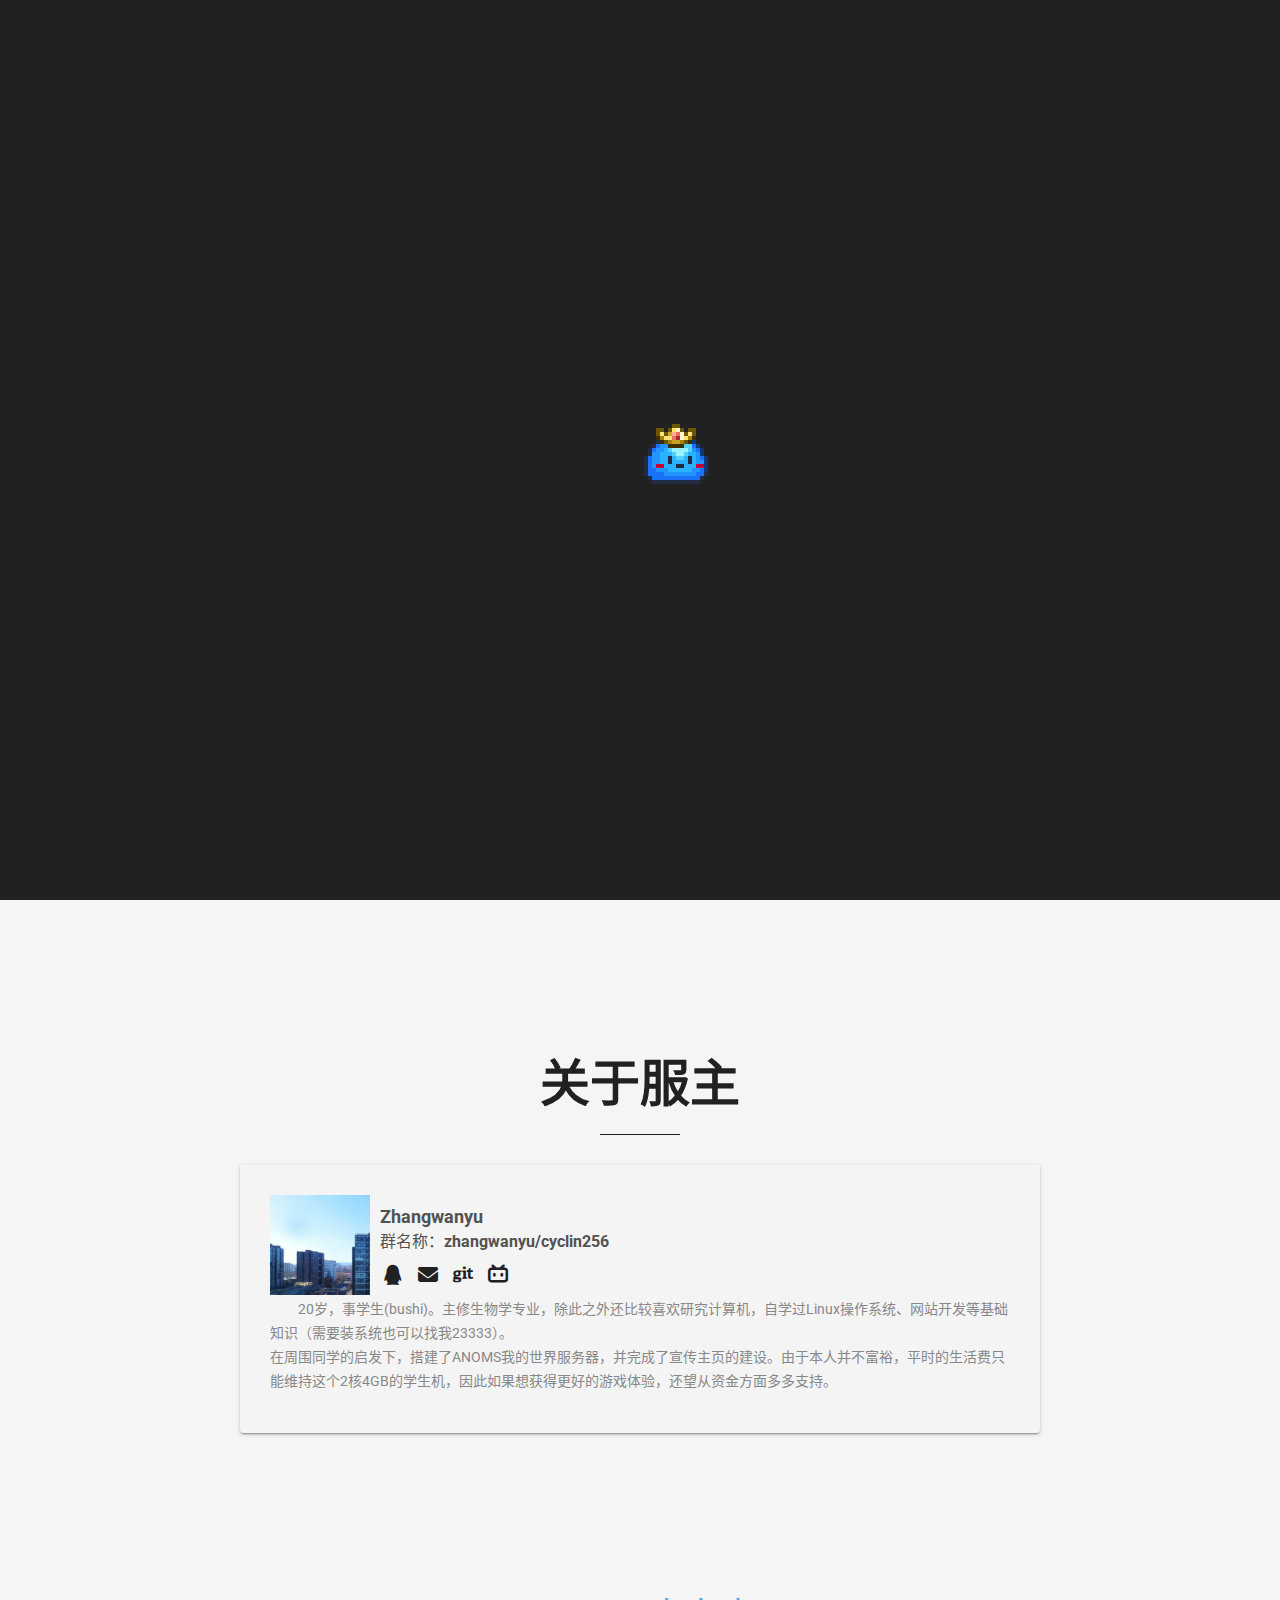
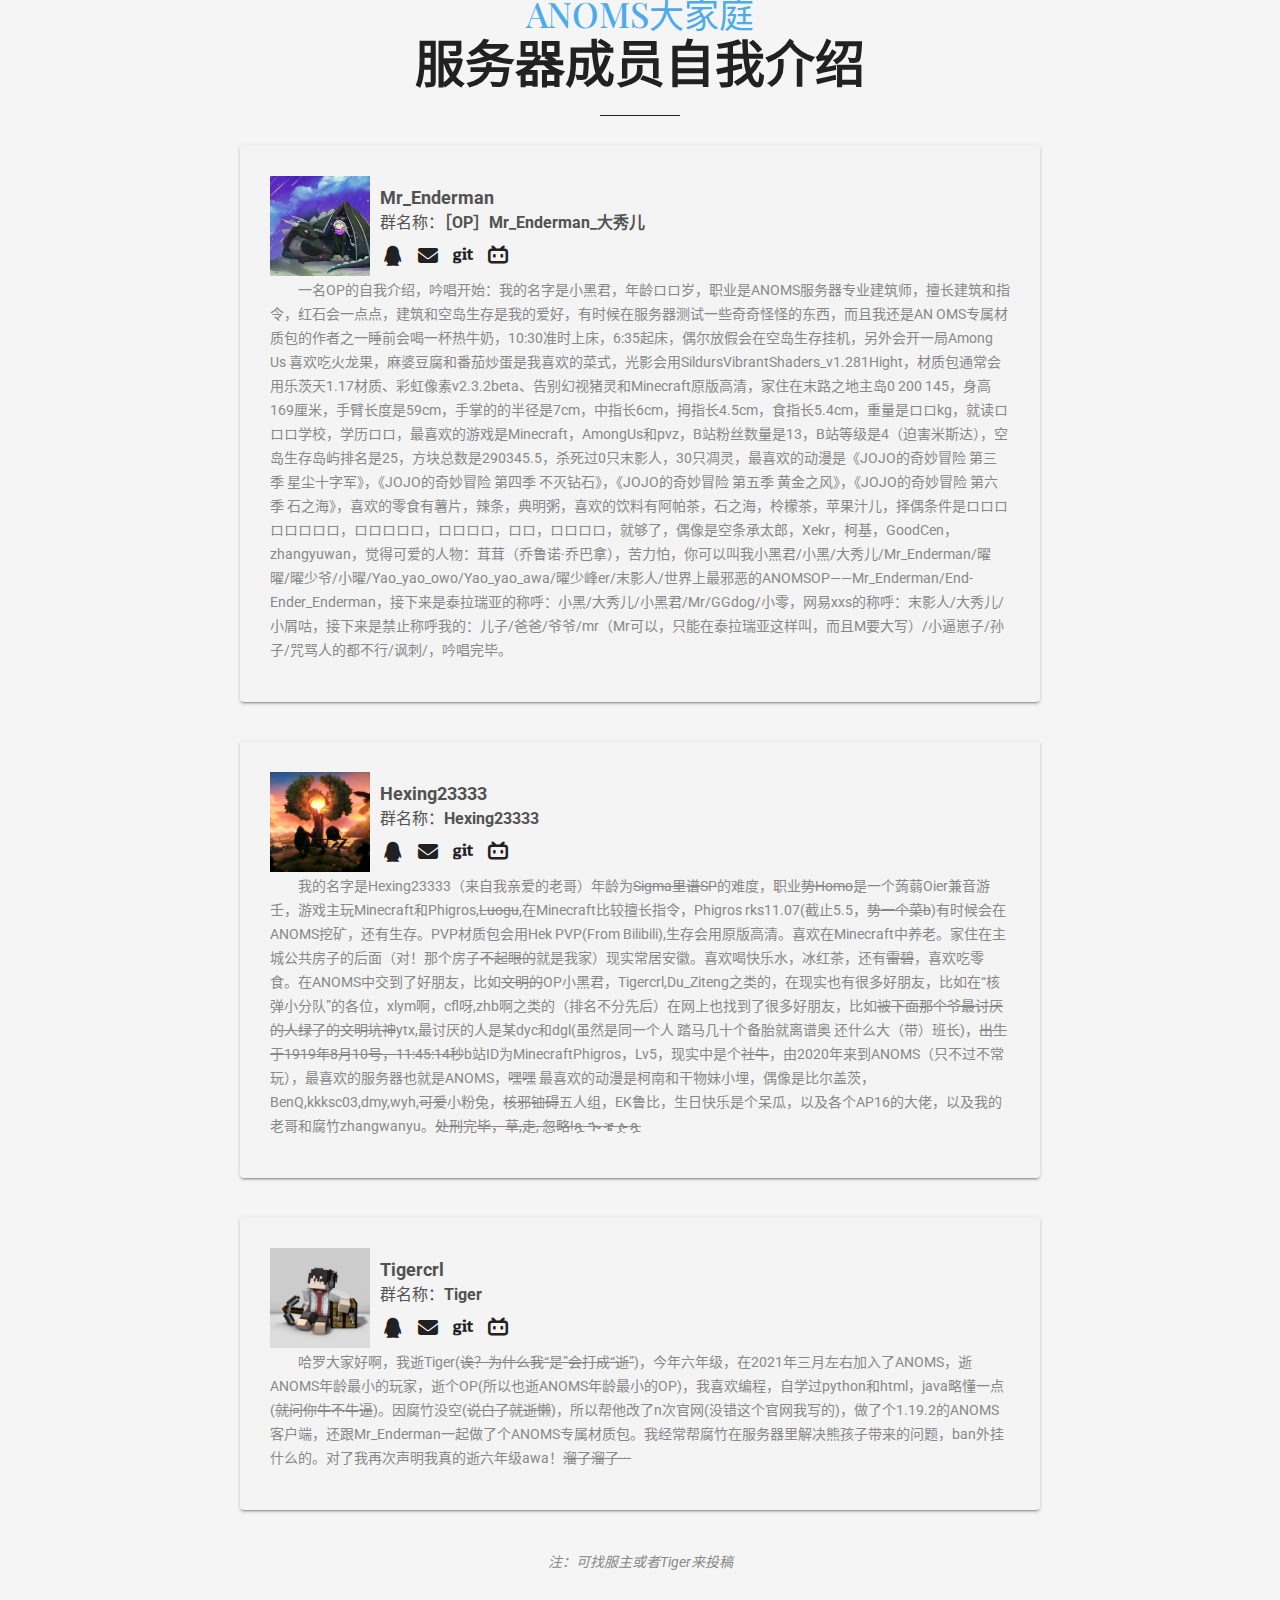
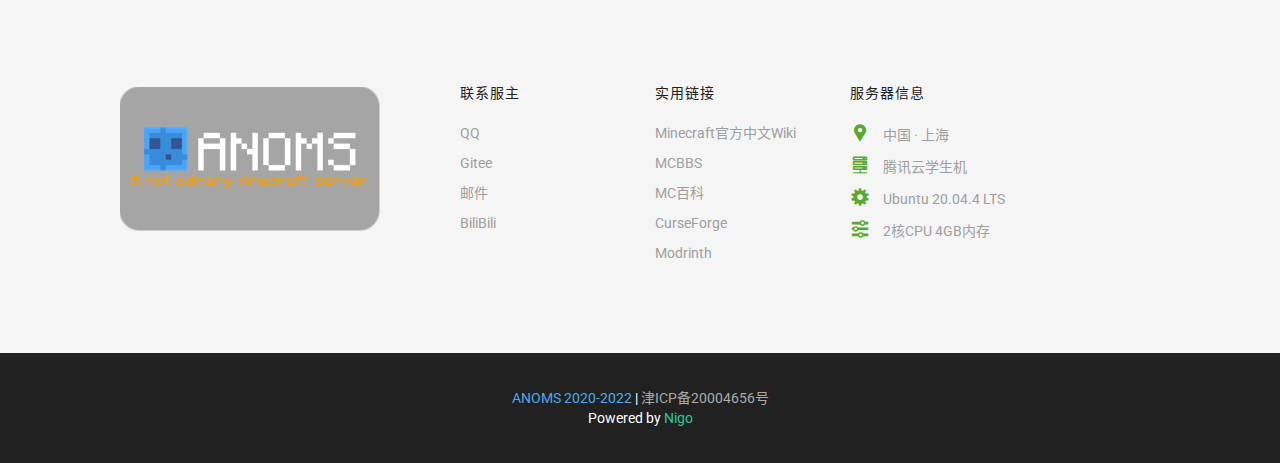
==== commit fafdd38a: "网站更新220831-1" ====
--- a/about/index.html
+++ b/about/index.html
@@ -4,6 +4,7 @@
 <head>
 <!-- Base Link -->
 <base href="https://anoms-top.github.io/" />
+<meta http-equiv="Content-Security-Policy" content="upgrade-insecure-requests" />
 
 <meta charset="utf-8">
 <meta name="viewport" content="width=device-width, initial-scale=1">
@@ -225,7 +226,7 @@
         <a href="https://gitee.com/Tigercrl" target="_blank"><i class="fab fa-git fa-fw"></i></a>&ensp;
         <a href="https://space.bilibili.com/627638767" target="_blank"><i class="fab fa-bilibili fa-fw"></i></a>
       </div>
-      <p class="card_desc">&emsp;&emsp;哈罗大家好啊，我逝Tiger(<del>诶？为什么我“是”会打成“逝”</del>)，今年六年级，在2021年三月左右加入了ANOMS，逝ANOMS年龄最小的玩家，逝个OP(所以也逝ANOMS年龄最小的OP)，我喜欢编程，自学过python和html，java略懂一点(<del>就问你牛不牛逼</del>)。因腐竹没空(<del>说白了就逝懒</del>)，所以帮他改了2次官网(没错这个官网我写的)，做了个1.19.2的ANOMS客户端，还跟Mr_Enderman一起做了个ANOMS专属材质包。我经常帮腐竹在服务器里解决熊孩子带来的问题，ban外挂什么的。对了我再次声明我真的逝六年级awa！<del>溜了溜了···</del></p>
+      <p class="card_desc">&emsp;&emsp;哈罗大家好啊，我逝Tiger(<del>诶？为什么我“是”会打成“逝”</del>)，今年六年级，在2021年三月左右加入了ANOMS，逝ANOMS年龄最小的玩家，逝个OP(所以也逝ANOMS年龄最小的OP)，我喜欢编程，自学过python和html，java略懂一点(<del>就问你牛不牛逼</del>)。因腐竹没空(<del>说白了就逝懒</del>)，所以帮他改了n次官网(没错这个官网我写的)，做了个1.19.2的ANOMS客户端，还跟Mr_Enderman一起做了个ANOMS专属材质包。我经常帮腐竹在服务器里解决熊孩子带来的问题，ban外挂什么的。对了我再次声明我真的逝六年级awa！<del>溜了溜了···</del></p>
     </div><br><br>
 
      <p align="center"><i>注：可找服主或者Tiger来投稿</i>
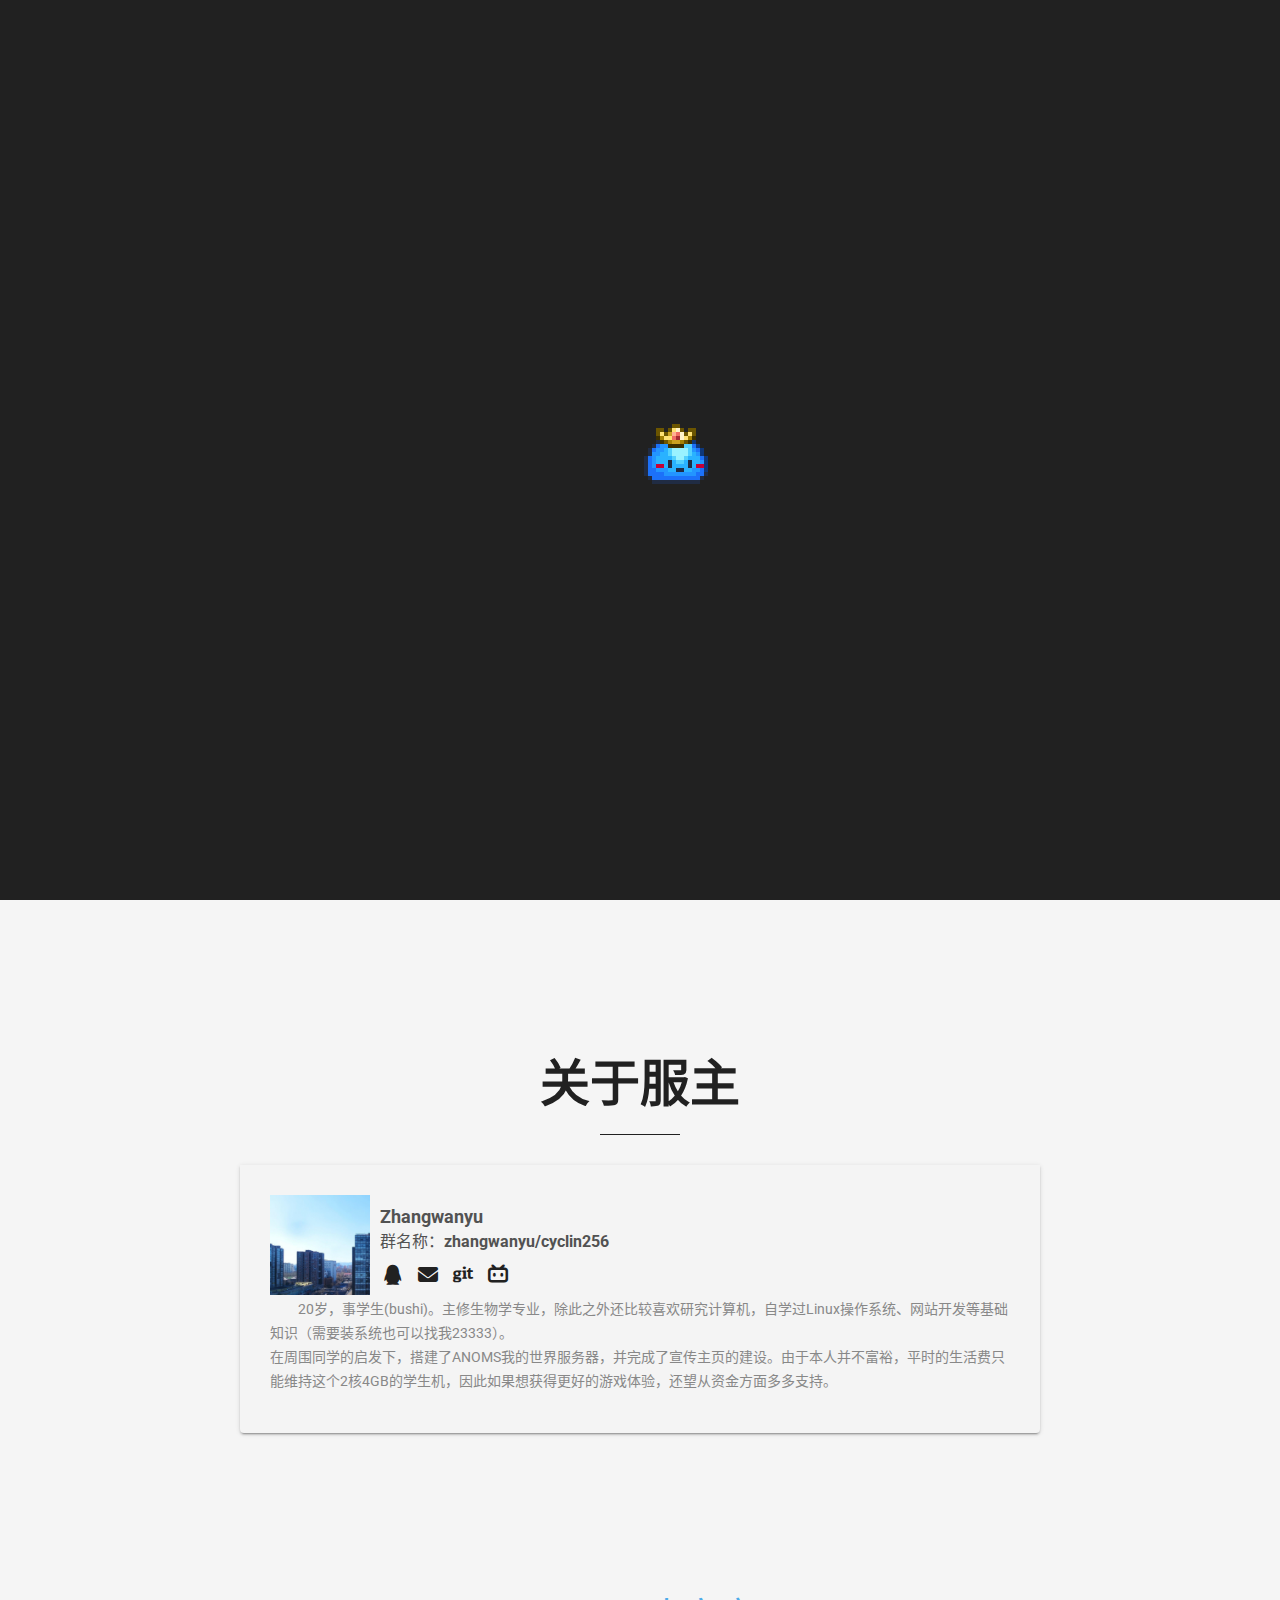
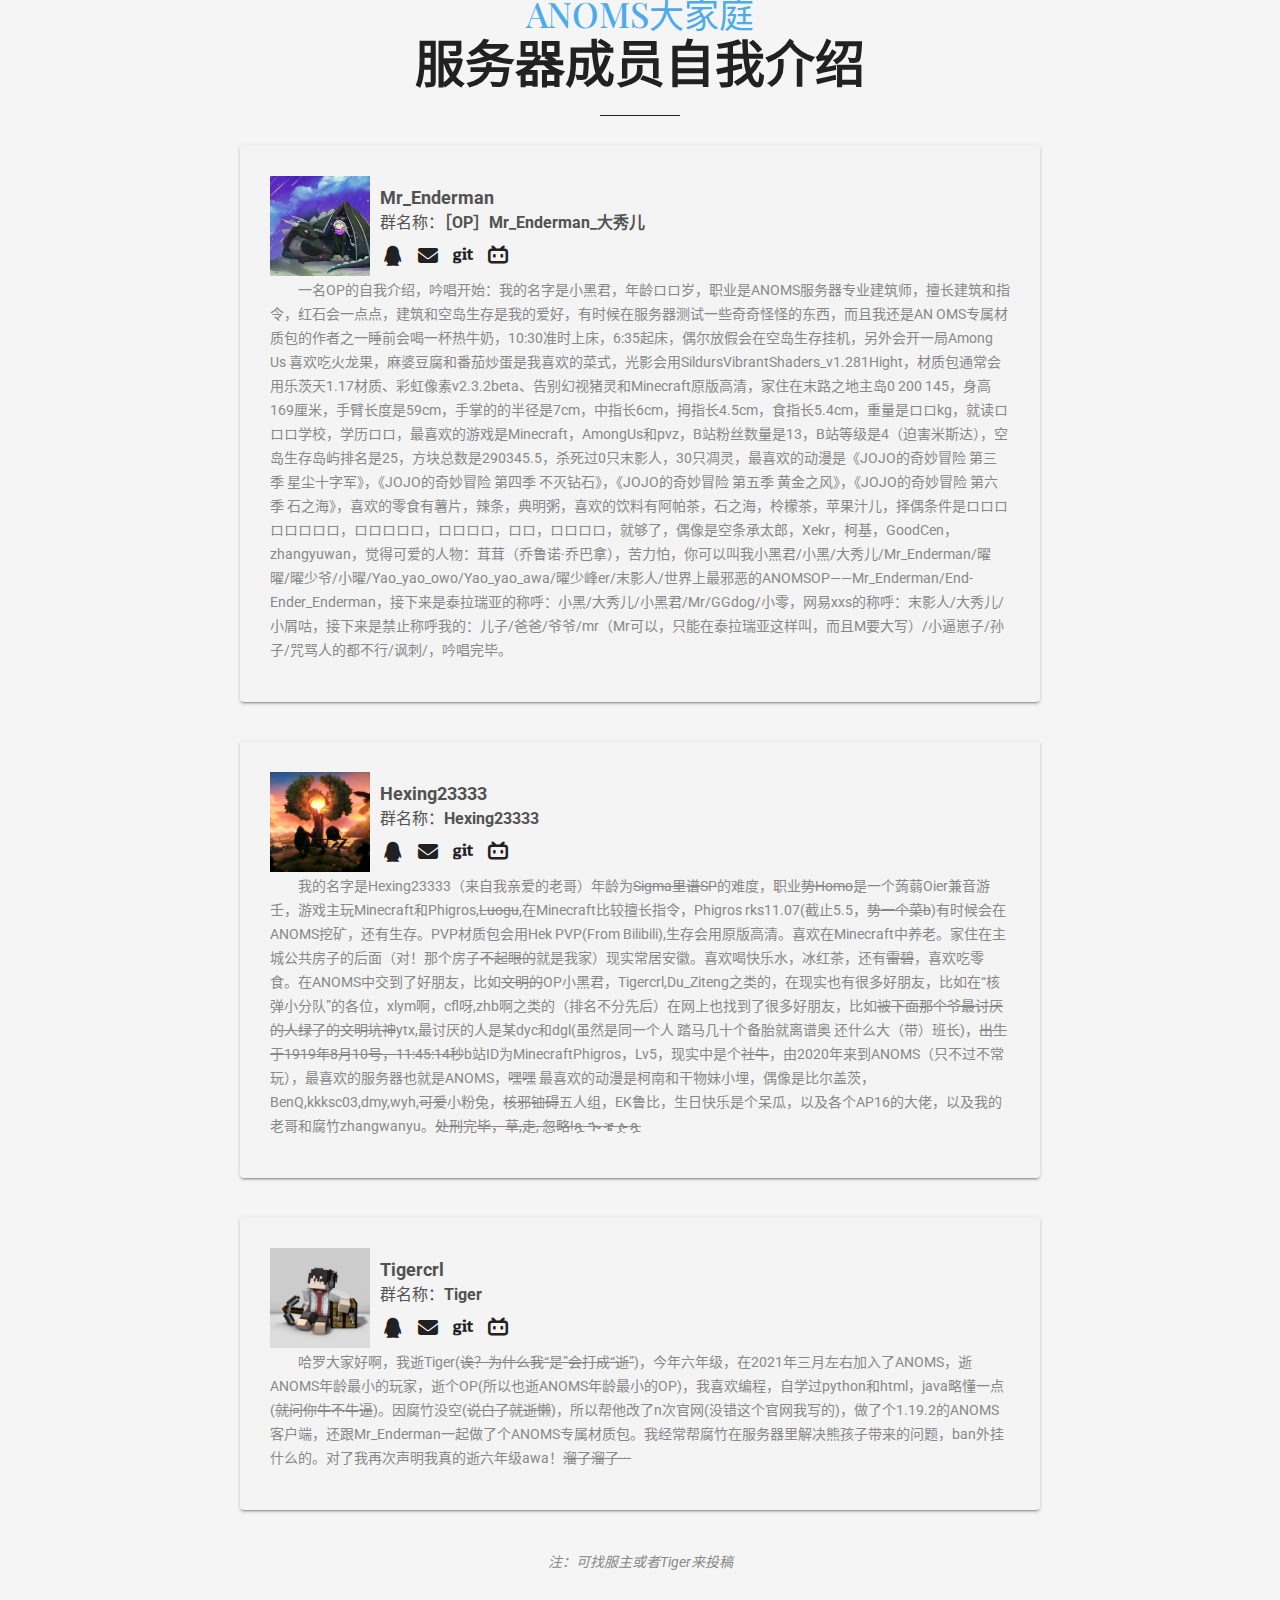
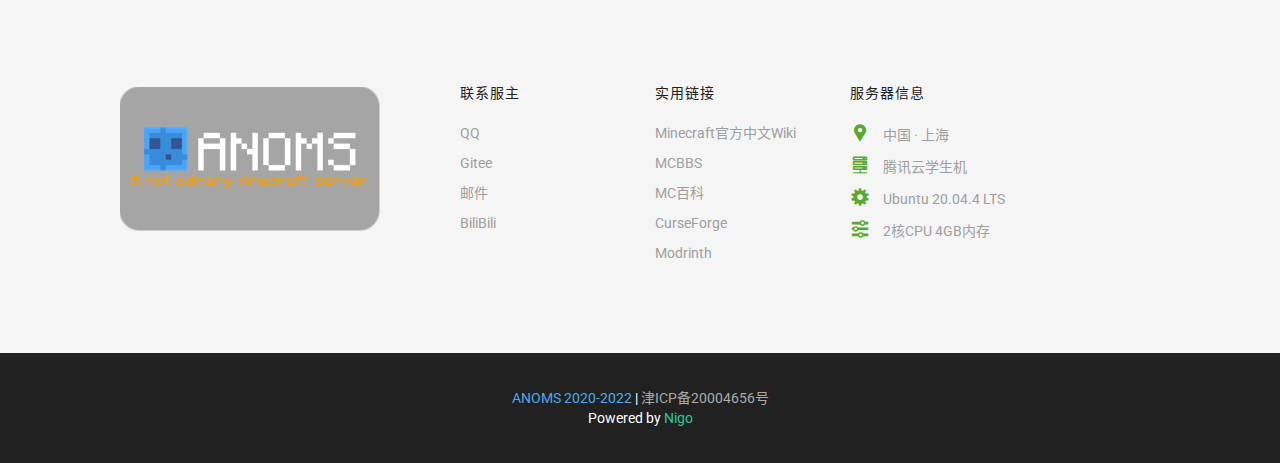
==== commit 91eac763: "新年更新" ====
--- a/about/index.html
+++ b/about/index.html
@@ -3,7 +3,7 @@
 <html lang="zh-CN">
 <head>
 <!-- Base Link -->
-<base href="https://anoms-top.github.io/" />
+<base href="../" />
 <meta http-equiv="Content-Security-Policy" content="upgrade-insecure-requests" />
 
 <meta charset="utf-8">
@@ -132,7 +132,7 @@
           <h1 class="roboto-font text-uppercase dark-color">ANOMS服务器</h1>
           <hr class="left-line blue-bg">
         </div>
-        <font size="3"><p><i class="icofont icofont-social-google-map blue-color"></i> 服务器位置：中国 · 上海<br><i class="icofont icofont-server blue-color"></i> 云服务器供应商：腾讯云<br><i class="icofont icofont-gear blue-color"></i> 操作系统：Ubuntu 20.04.4 LTS<br><i class="icofont icofont-settings blue-color"></i> 服务器配置：2核CPU 4GB内存<br><br><i class="icofont icofont-game blue-color"></i> Minecraft服务器版本：Spigot 1.17<br><i class="icofont icofont-ui-user blue-color"></i> 当前人数：<span data-playercounter-ip="www.anoms.top:25565" data-playercounter-refreshRate="15000" data-playercounter-format="{online} / {max}" >加载中...</span></p></font><br><br><br><br>
+        <font size="3"><p><i class="icofont icofont-social-google-map blue-color"></i> 服务器位置：中国 · 上海<br><i class="icofont icofont-server blue-color"></i> 云服务器供应商：腾讯云<br><i class="icofont icofont-gear blue-color"></i> 操作系统：Ubuntu 20.04.4 LTS<br><i class="icofont icofont-settings blue-color"></i> 服务器配置：2核CPU 4GB内存<br><br><i class="icofont icofont-game blue-color"></i> Minecraft服务器版本：Spigot 1.19.3<br><i class="icofont icofont-ui-user blue-color"></i> 当前人数：<span data-playercounter-ip="www.anoms.top:25565" data-playercounter-refreshRate="15000" data-playercounter-format="{online} / {max}" >加载中...</span></p></font><br><br><br><br>
       </div>
     </div>
  </section>
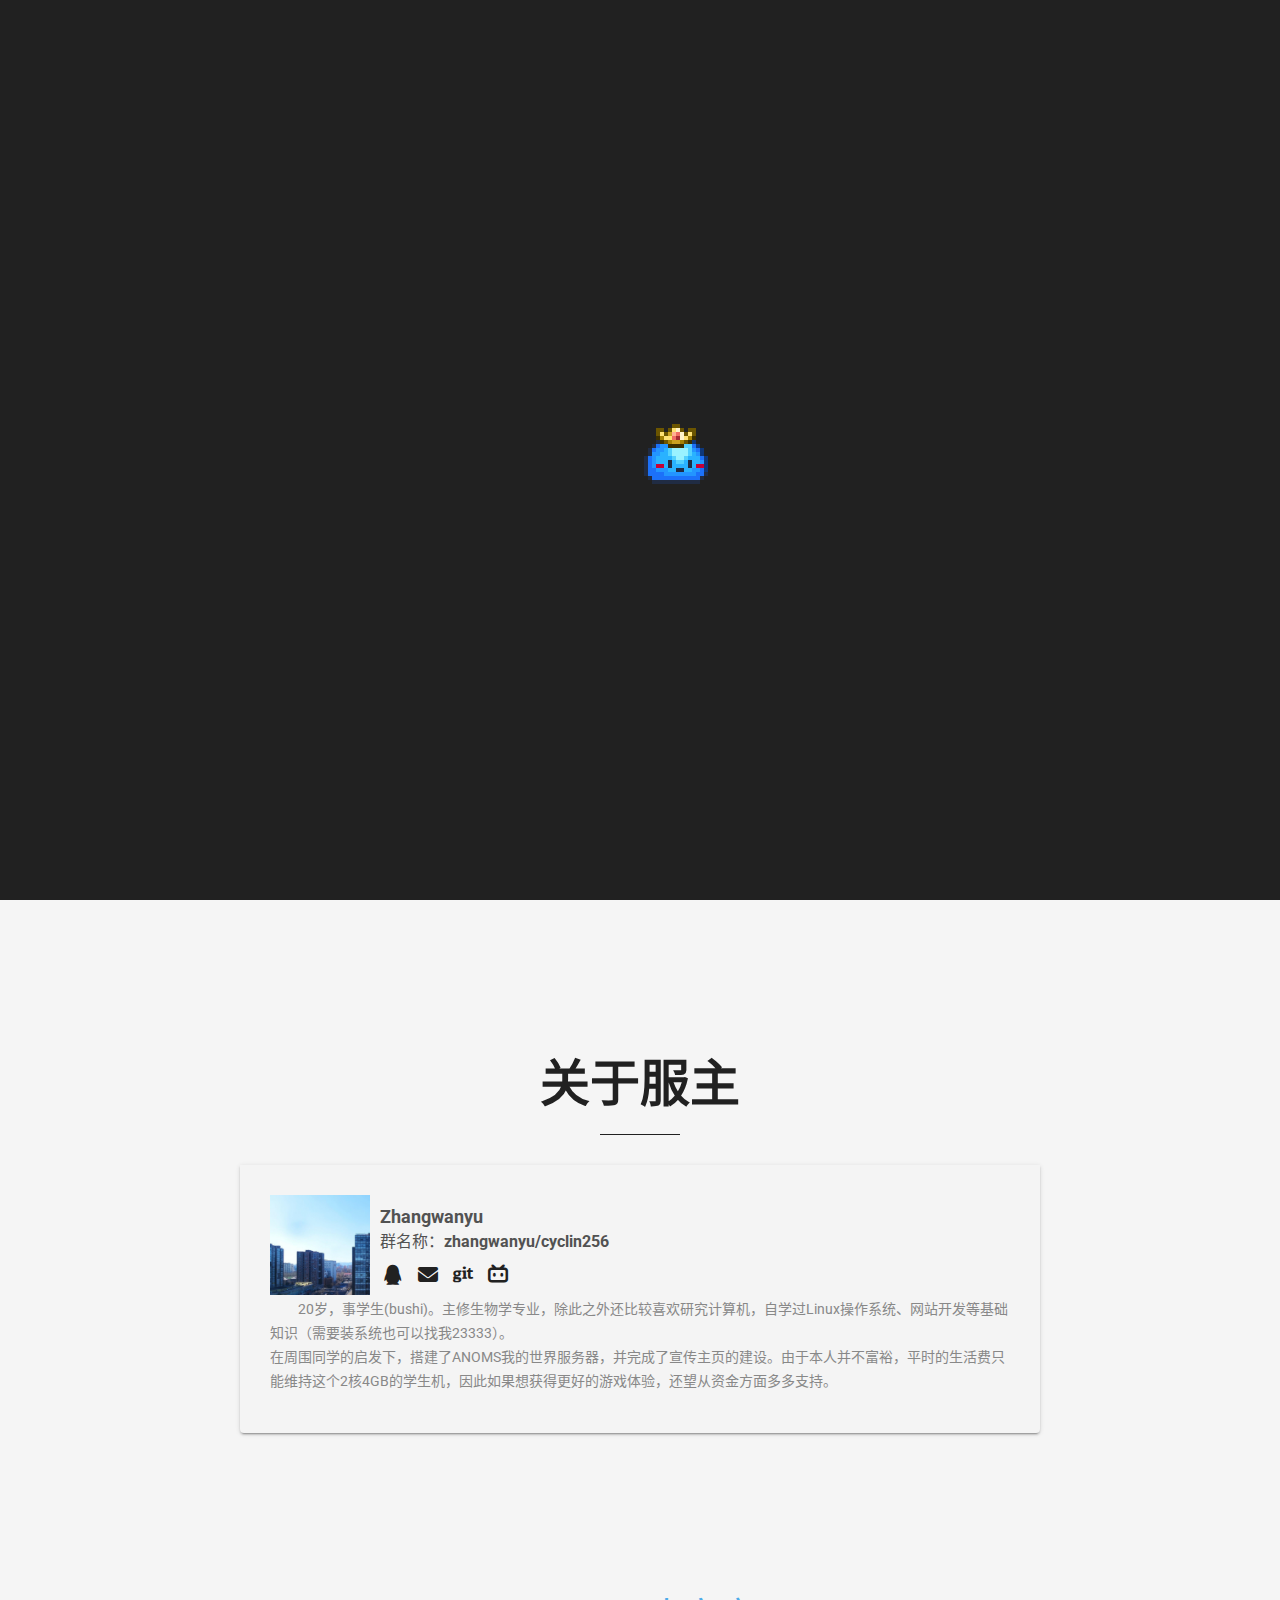
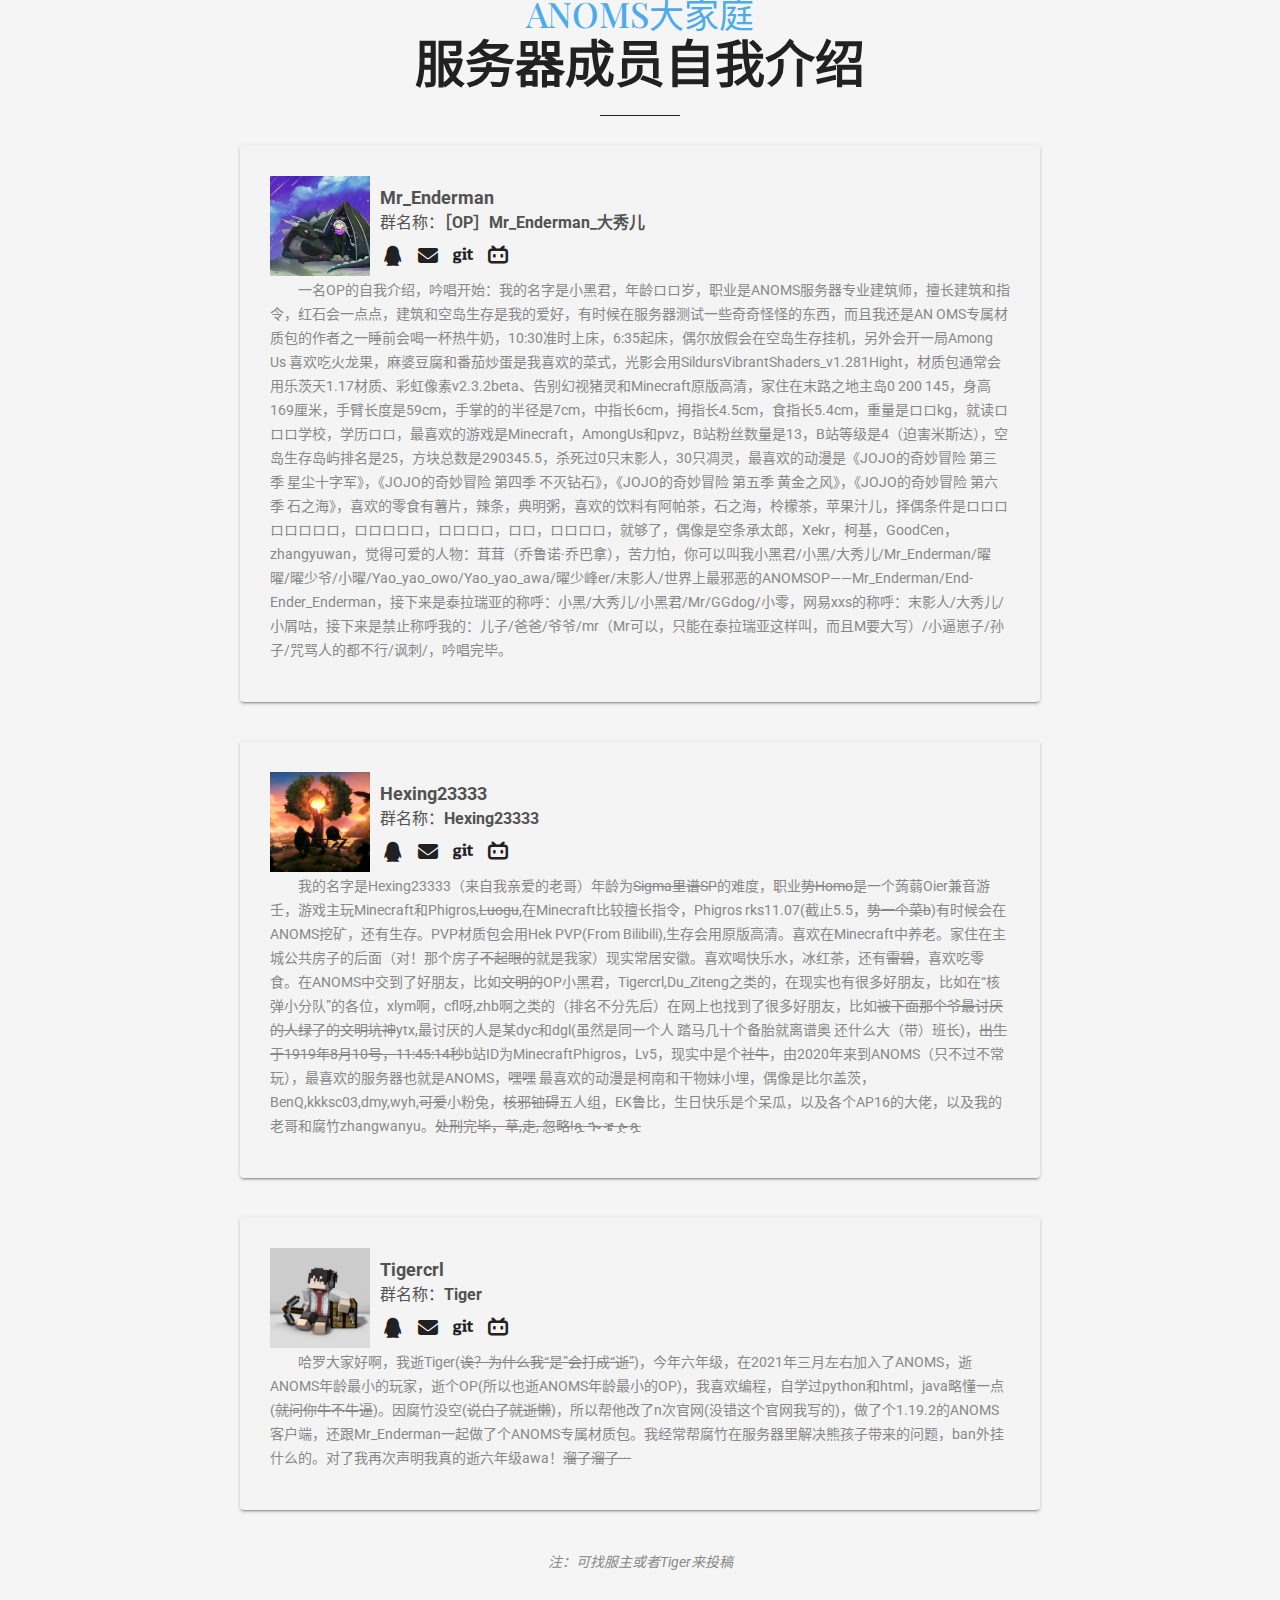
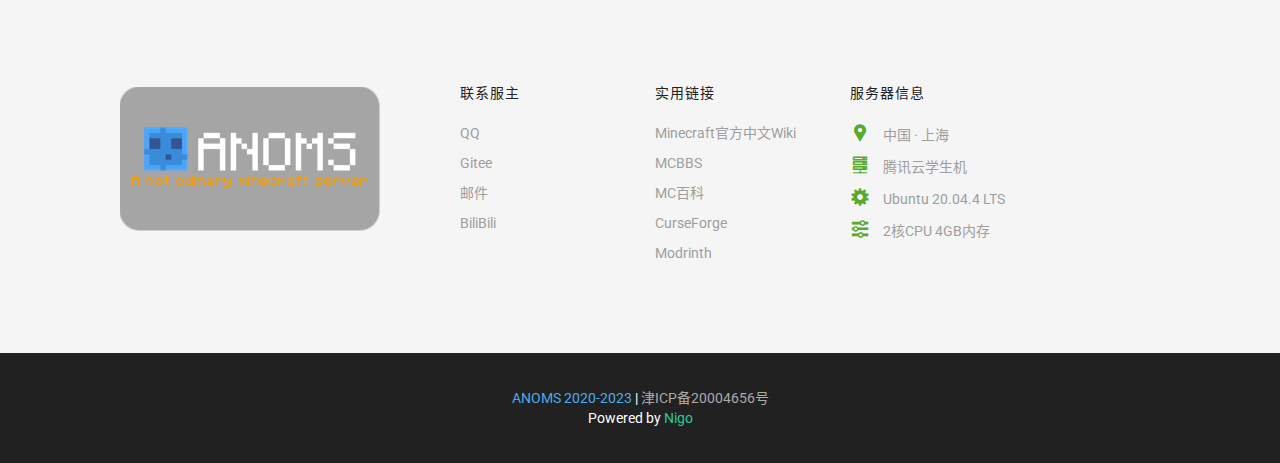
==== commit 2f1cf7a1: "Change "ANOMS 2020-2022" to "ANOMS 2020-2023"" ====
--- a/about/index.html
+++ b/about/index.html
@@ -286,7 +286,7 @@
       <div class="container">
         <div class="row">
           <div class="col-md-12">
-            <div class="copy-right text-center"><span class="blue-color">ANOMS 2020-2022</span> | <a href="http://beian.miit.gov.cn/" class="grey-color" target="_blank">津ICP备20004656号</a></div>
+            <div class="copy-right text-center"><span class="blue-color">ANOMS 2020-2023</span> | <a href="http://beian.miit.gov.cn/" class="grey-color" target="_blank">津ICP备20004656号</a></div>
             <div class="copy-right text-center">Powered by <span class="green-color">Nigo</span></div>
           </div>
         </div>
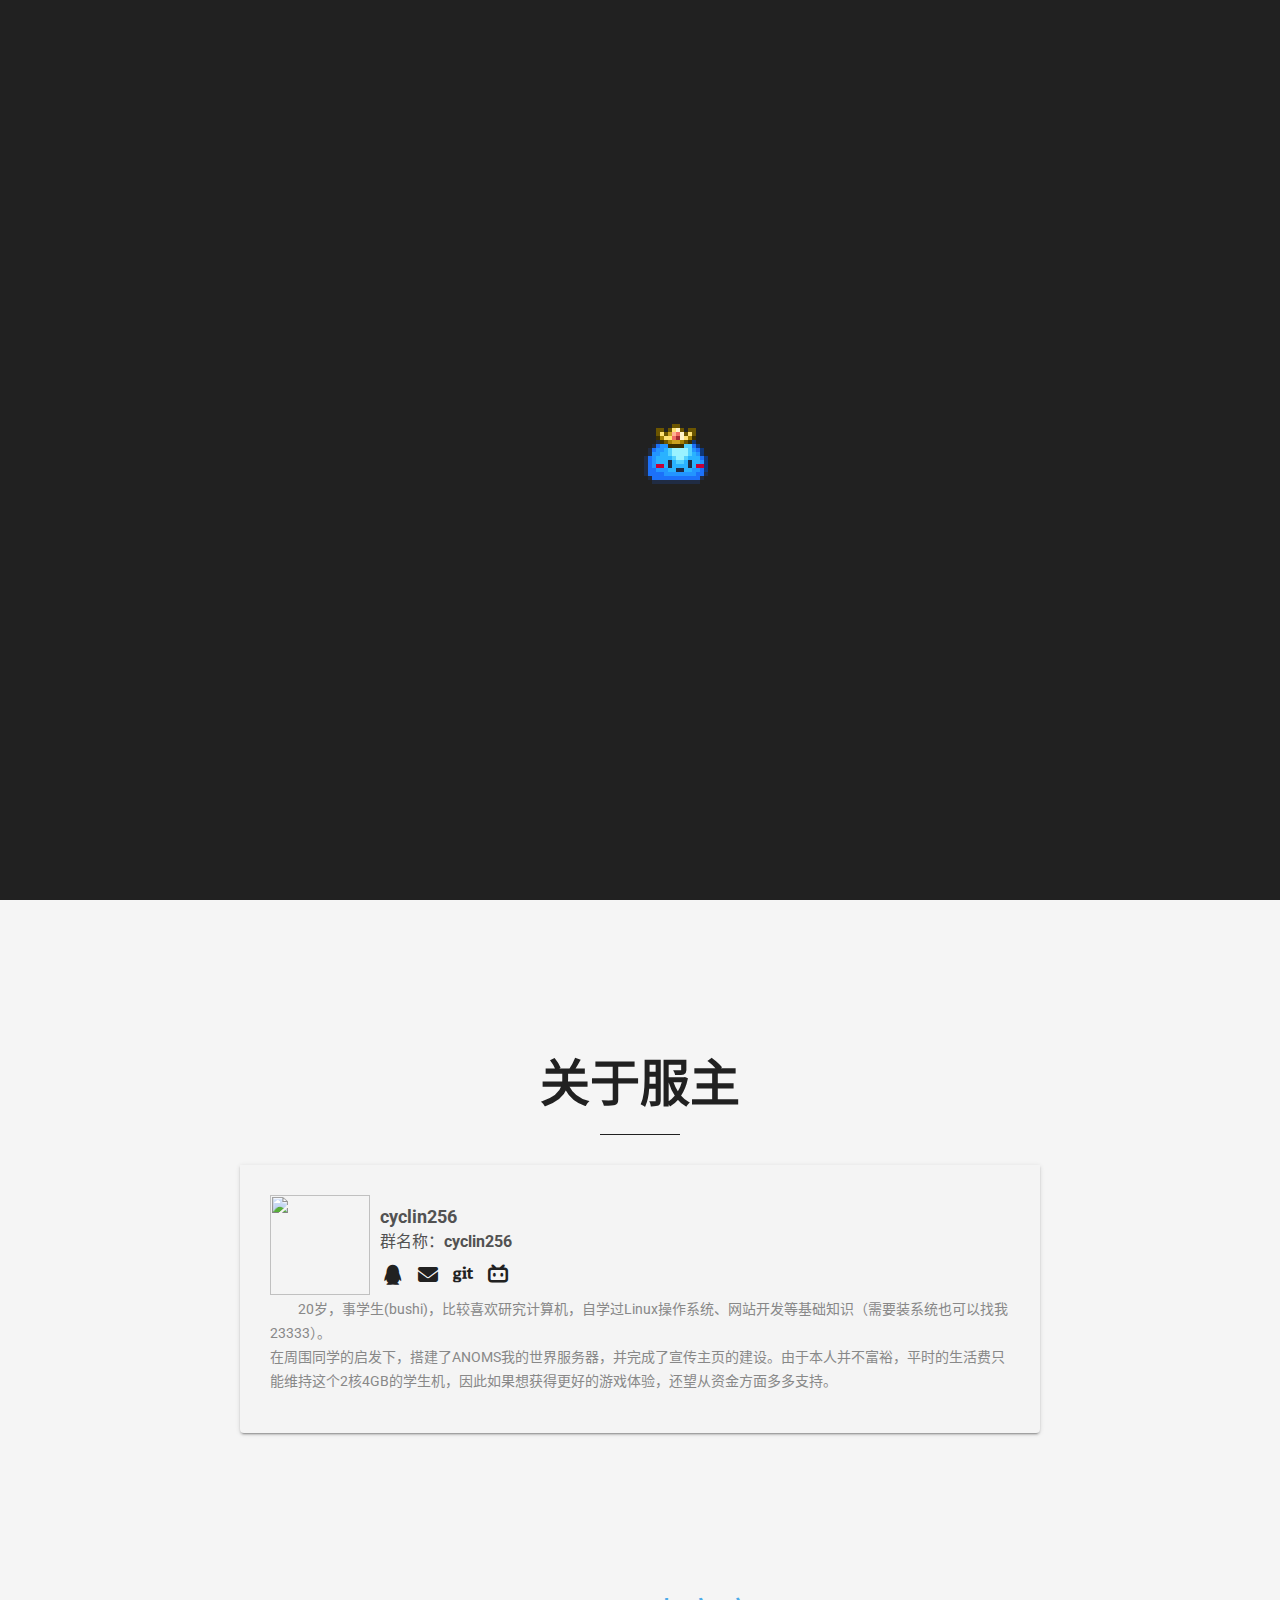
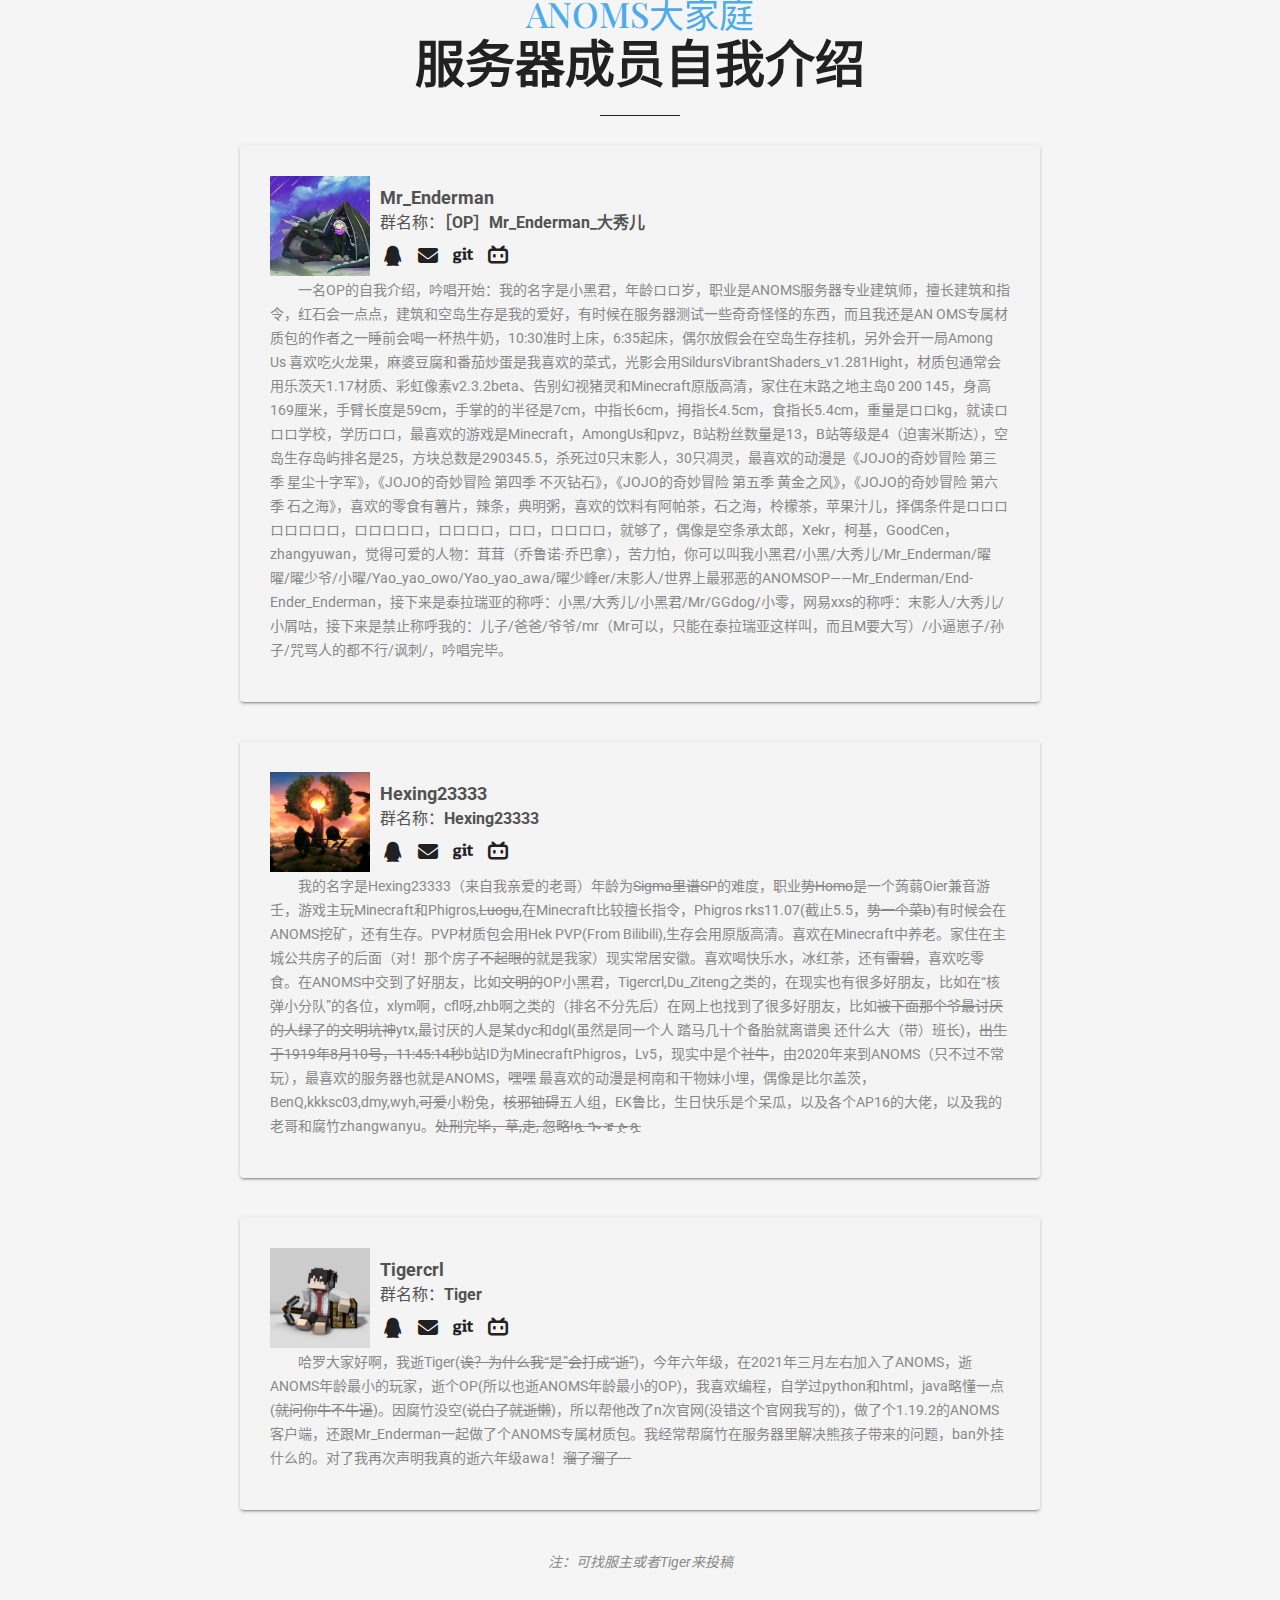
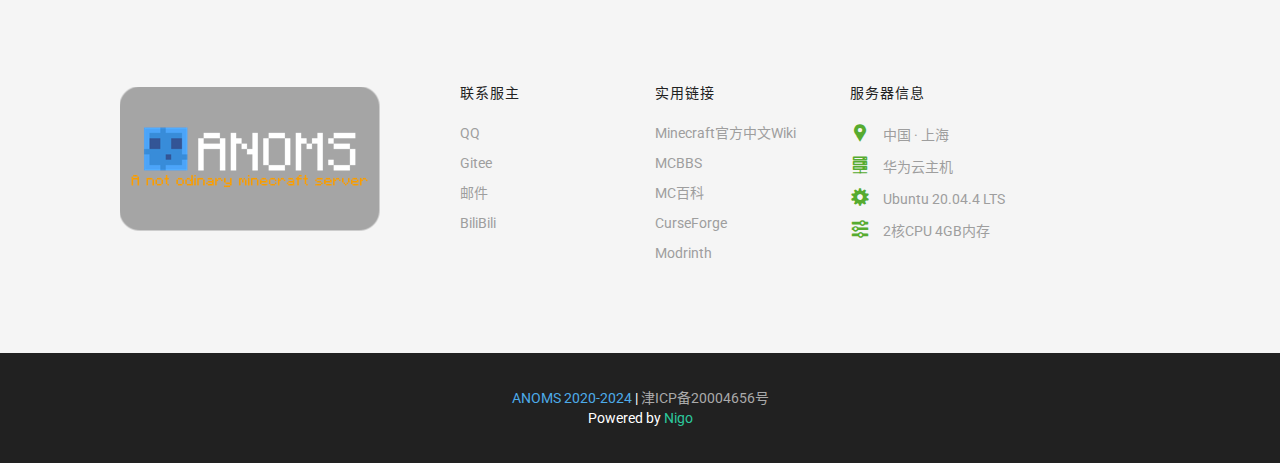
==== commit 43d9cfec: "ANOMSv4 update, some small fixations" ====
--- a/about/index.html
+++ b/about/index.html
@@ -86,7 +86,7 @@
           <li><a class="page-scroll" href="blogs/">博客</a></li>
           <li><a class="page-scroll" href="donate/">捐赠</a></li>
           <li><a class="page-scroll" href="comments/">留言板</a></li>
-          <li><a class="page-scroll" href="http://www.anoms.top:8080/">服务器实时地图</a></li>
+          <li><a class="page-scroll" href="http://www.anoms.top:8080/">白名单申请</a></li>
         </ul>
       </div>
       <!--== /.navbar-collapse ==-->
@@ -132,7 +132,7 @@
           <h1 class="roboto-font text-uppercase dark-color">ANOMS服务器</h1>
           <hr class="left-line blue-bg">
         </div>
-        <font size="3"><p><i class="icofont icofont-social-google-map blue-color"></i> 服务器位置：中国 · 上海<br><i class="icofont icofont-server blue-color"></i> 云服务器供应商：腾讯云<br><i class="icofont icofont-gear blue-color"></i> 操作系统：Ubuntu 20.04.4 LTS<br><i class="icofont icofont-settings blue-color"></i> 服务器配置：2核CPU 4GB内存<br><br><i class="icofont icofont-game blue-color"></i> Minecraft服务器版本：Spigot 1.19.3<br><i class="icofont icofont-ui-user blue-color"></i> 当前人数：<span data-playercounter-ip="www.anoms.top:25565" data-playercounter-refreshRate="15000" data-playercounter-format="{online} / {max}" >加载中...</span></p></font><br><br><br><br>
+        <font size="3"><p><i class="icofont icofont-social-google-map blue-color"></i> 服务器位置：中国 · 上海<br><i class="icofont icofont-server blue-color"></i> 云服务器供应商：华为云<br><i class="icofont icofont-gear blue-color"></i> 操作系统：Ubuntu 20.04.4 LTS<br><i class="icofont icofont-settings blue-color"></i> 服务器配置：2核CPU 4GB内存<br><br><i class="icofont icofont-game blue-color"></i> Minecraft服务器版本：Purpur 1.20.4<br><i class="icofont icofont-ui-user blue-color"></i> 当前人数：<span data-playercounter-ip="www.anoms.top:25565" data-playercounter-refreshRate="15000" data-playercounter-format="{online} / {max}" >加载中...</span></p></font><br><br><br><br>
       </div>
     </div>
  </section>
@@ -152,10 +152,10 @@
 
      <div class="card" id="Zhangwanyu">
       <div class="card_img">
-        <img src="assets/images/avatars/Zhangwanyu.png" />
+        <img src="https://pic.imgdb.cn/item/65b47dd8871b83018a6a48fa.jpg" />
       </div>
       <div class="card_title">
-        <p><font size="4"><b>Zhangwanyu</b></font><br><font size="3">群名称：<b>zhangwanyu/cyclin256</b></font></p>
+        <p><font size="4"><b>cyclin256</b></font><br><font size="3">群名称：<b>cyclin256</b></font></p>
       </div>
       <div class="card_site">
         <a href="tencent://message/?uin=1738296705&Site=&Menu=yes" target="_blank"><i class="fab fa-qq fa-fw"></i></a>&ensp;
@@ -163,7 +163,7 @@
         <a href="https://gitee.com/warrenz" target="_blank"><i class="fab fa-git fa-fw"></i></a>&ensp;
         <a href="https://space.bilibili.com/398122142" target="_blank"><i class="fab fa-bilibili fa-fw"></i></a>
       </div>
-      <p class="card_desc">&emsp;&emsp;20岁，事学生(bushi)。主修生物学专业，除此之外还比较喜欢研究计算机，自学过Linux操作系统、网站开发等基础知识（需要装系统也可以找我23333）。<br>在周围同学的启发下，搭建了ANOMS我的世界服务器，并完成了宣传主页的建设。由于本人并不富裕，平时的生活费只能维持这个2核4GB的学生机，因此如果想获得更好的游戏体验，还望从资金方面多多支持。</p>
+      <p class="card_desc">&emsp;&emsp;20岁，事学生(bushi)，比较喜欢研究计算机，自学过Linux操作系统、网站开发等基础知识（需要装系统也可以找我23333）。<br>在周围同学的启发下，搭建了ANOMS我的世界服务器，并完成了宣传主页的建设。由于本人并不富裕，平时的生活费只能维持这个2核4GB的学生机，因此如果想获得更好的游戏体验，还望从资金方面多多支持。</p>
     </div><br><br>
  </section>
  <!--== About Owner End ==-->
@@ -273,7 +273,7 @@
               <h5 class="widget-title">服务器信息</h5>
               <ul>
                 <li> <i class="icofont icofont-social-google-map"></i> 中国 · 上海</li>
-                <li> <i class="icofont icofont-server"></i> 腾讯云学生机</li>
+                <li> <i class="icofont icofont-server"></i> 华为云主机</li>
                 <li> <i class="icofont icofont-gear"></i> <a href="https://cn.ubuntu.com/" target="_blank">Ubuntu 20.04.4 LTS</a> </li>
                 <li> <i class="icofont icofont-settings"></i> 2核CPU 4GB内存</li>
               </ul>
@@ -286,7 +286,7 @@
       <div class="container">
         <div class="row">
           <div class="col-md-12">
-            <div class="copy-right text-center"><span class="blue-color">ANOMS 2020-2023</span> | <a href="http://beian.miit.gov.cn/" class="grey-color" target="_blank">津ICP备20004656号</a></div>
+            <div class="copy-right text-center"><span class="blue-color">ANOMS 2020-2024</span> | <a href="http://beian.miit.gov.cn/" class="grey-color" target="_blank">津ICP备20004656号</a></div>
             <div class="copy-right text-center">Powered by <span class="green-color">Nigo</span></div>
           </div>
         </div>
